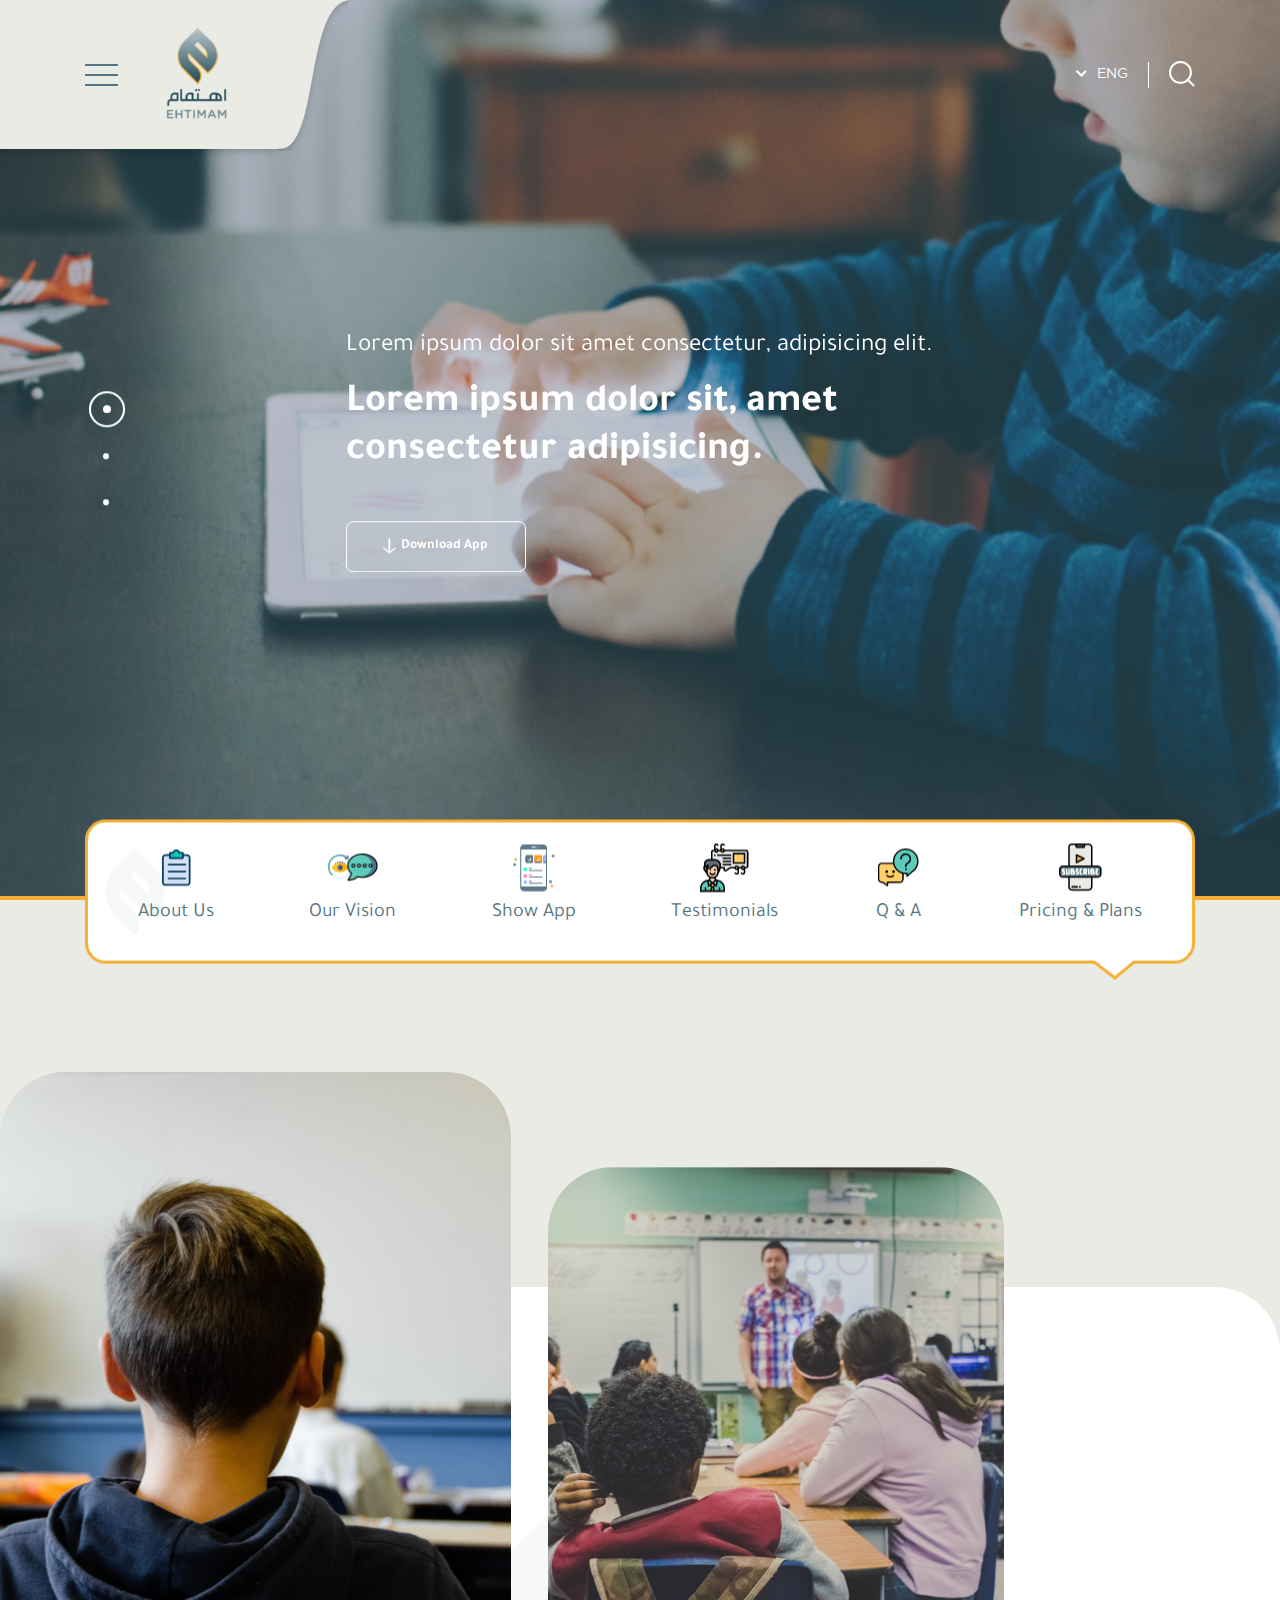
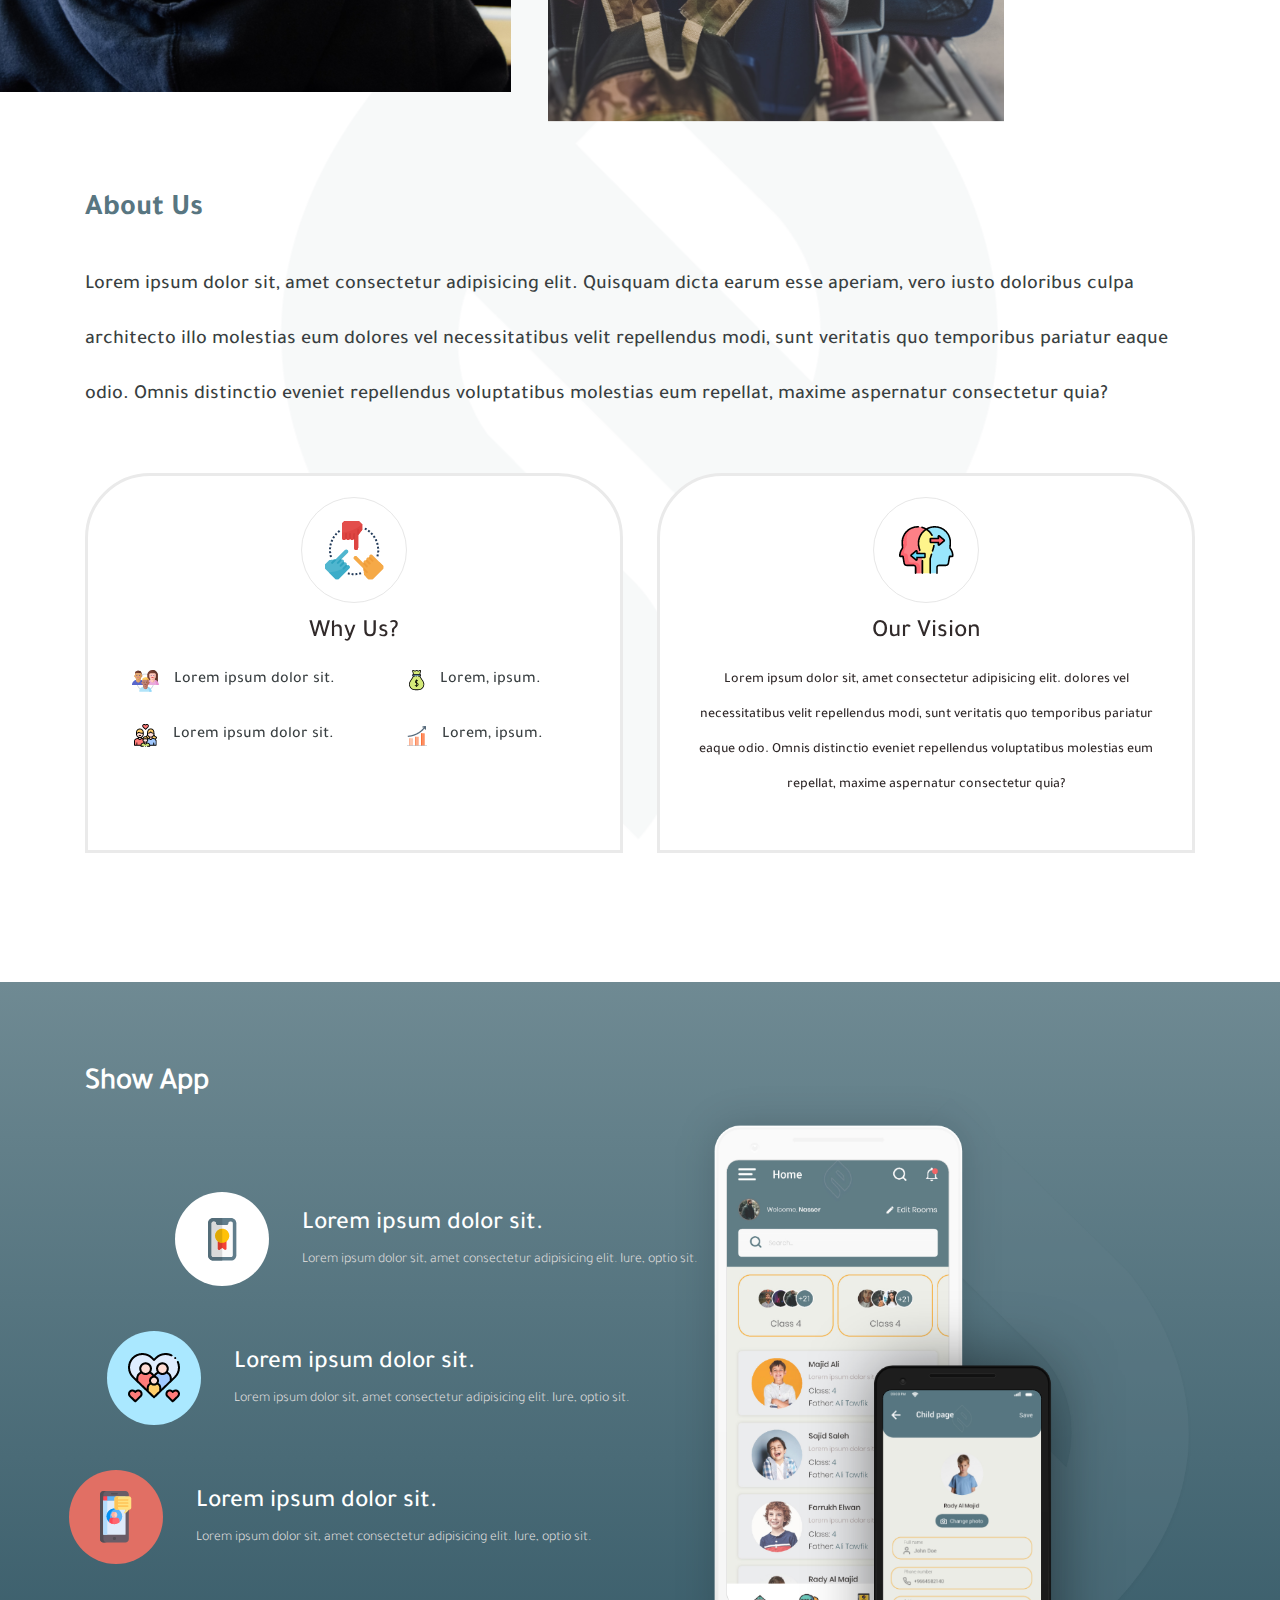
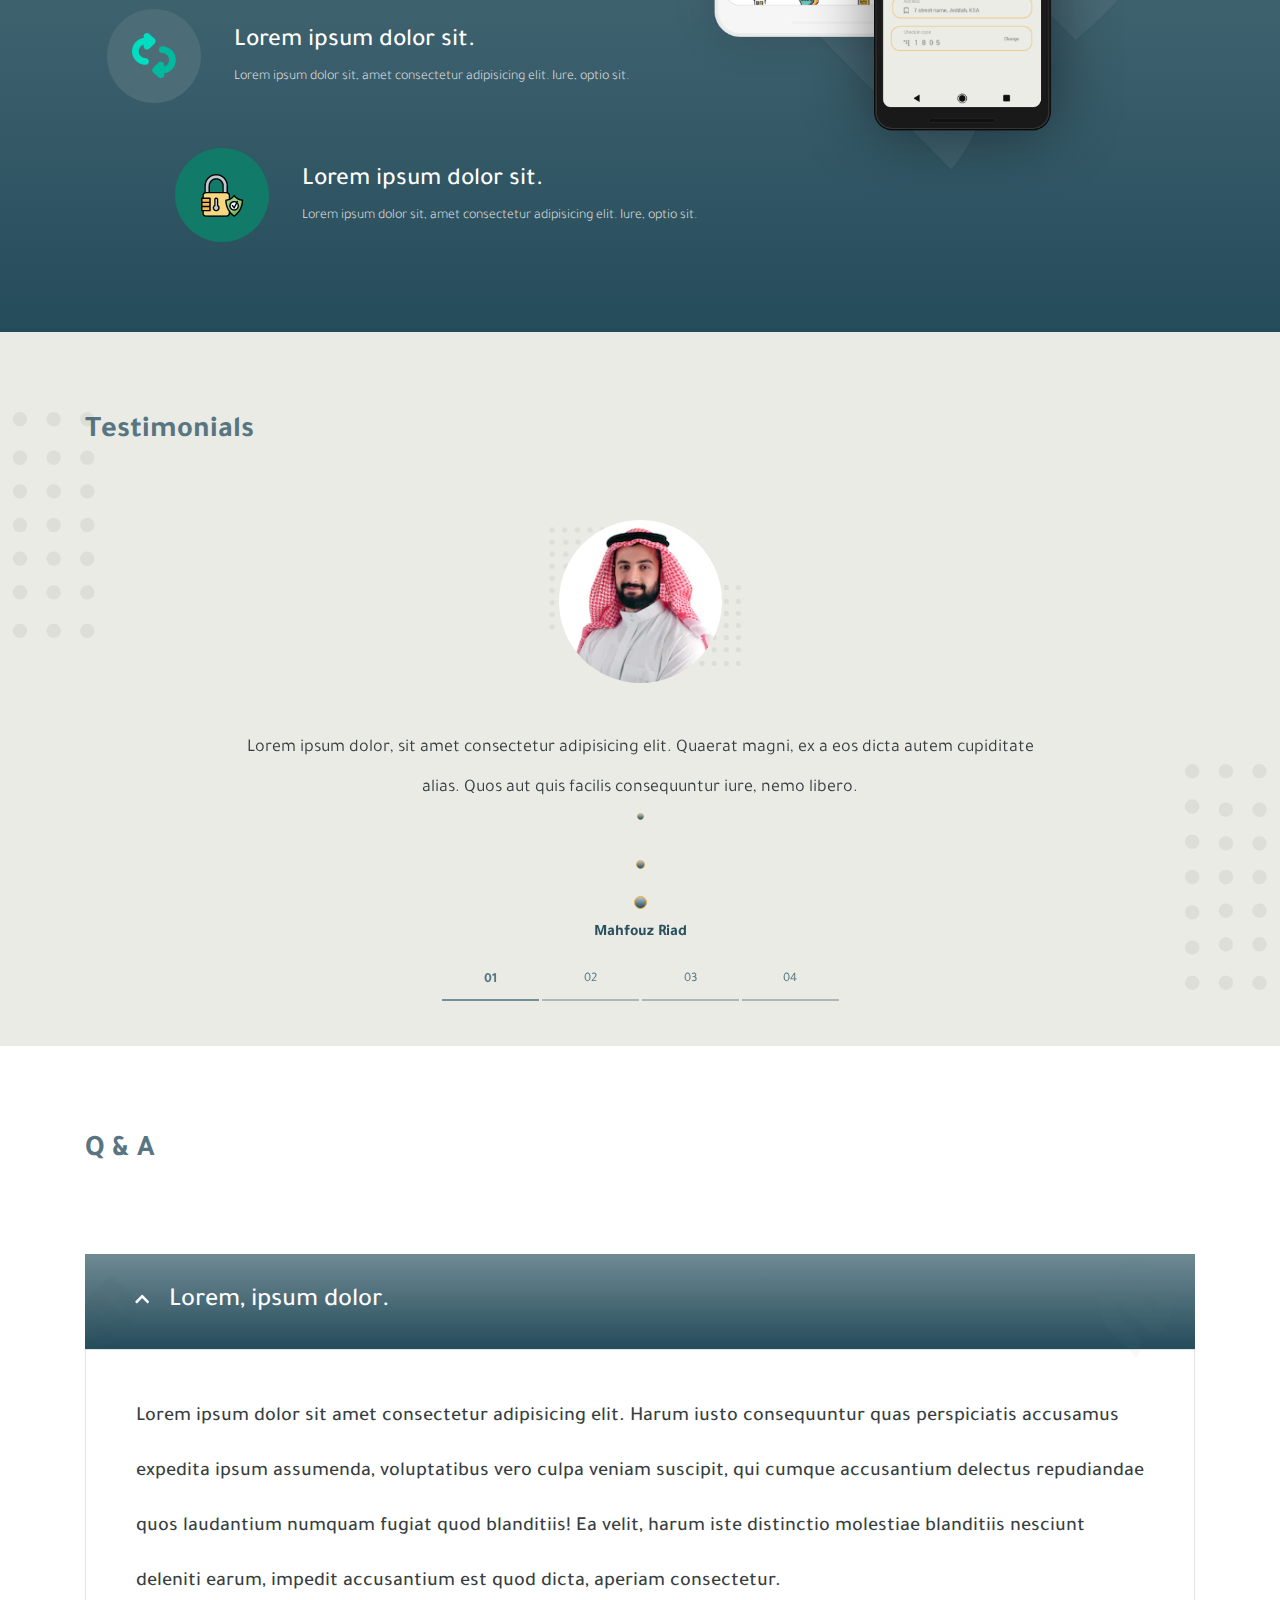
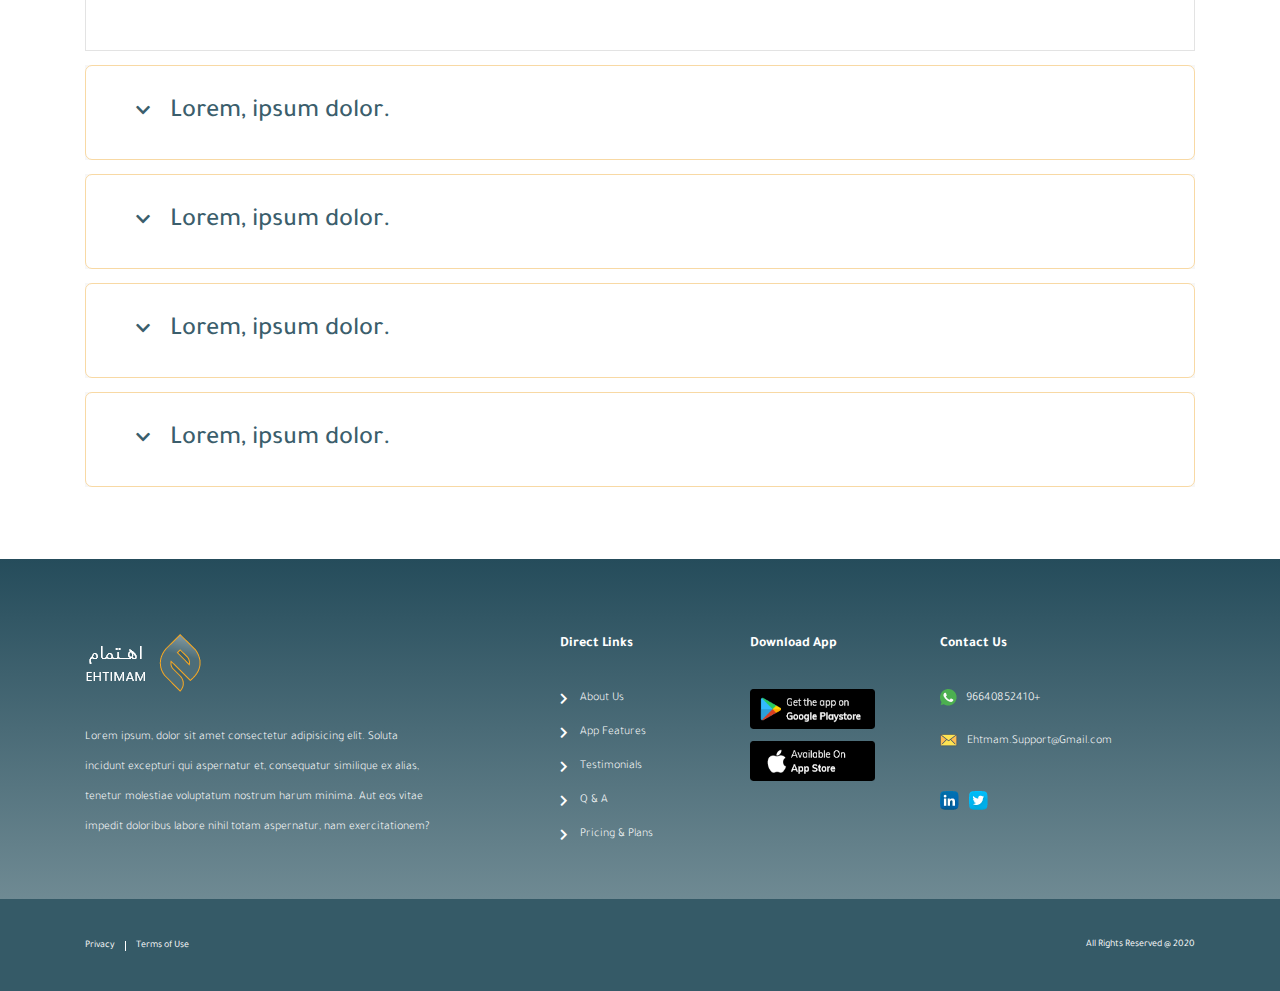
==== index-en.html @ 990c7a23 "Edits" ====
<!DOCTYPE html>
<html dir="ltr">
  <head>
    <meta charset="UTF-8">
    <meta name="viewport" content="width=device-width, initial-scale=1.0">
    <meta http-equiv="X-UA-Compatible" content="ie=edge">
    <title>إهتمام</title>
    <link rel="stylesheet" href="css/bootstrap.min.css">
    <link rel="stylesheet" href="css/all.min.css">
    <link rel="stylesheet" href="css/swiper.min.css">
    <link rel="stylesheet" href="css/fancybox.min.css">
    <link rel="stylesheet" href="css/main.css">
    <link rel="shortcut icon" type="img/png" href="images/logo.png">
  </head>
  <body>
    <div class="over"><img class="img-fluid" src="images/logo.png" alt=""></div>
    <!-- Search Content-->
    <div class="main-search"><i class="far fa-times-circle"></i>
      <div class="container">
        <form class="content" action="">
          <input type="text" placeholder="Search">
          <button>Search</button>
        </form>
      </div>
    </div>
    <!-- Navbar Content-->
    <div class="navbar-side">
      <ul class="list-unstyled"><i class="fas fa-times"></i>
        <li><a href="#!">About Us</a></li>
        <li><a href="#!">Our Vision</a></li>
        <li><a href="#!">Show App</a></li>
        <li><a href="#!">Testimonials</a></li>
        <li><a href="#!">Q & A</a></li>
        <li><a href="#!">Pricing & Plans</a></li>
      </ul>
    </div>
    <!-- Header-->
    <div class="header" style="background-image: linear-gradient(to right bottom, rgba(90,120,131,.31), rgba(90,120,131,.31)),url('images/header.png')">
      <!-- Top Nav-->
      <div class="topNav">
        <div class="container">
          <div class="content">
            <div class="right">
              <div class="bars"><span></span></div><a class="logo" href="#!"><img class="img-fluid" src="images/logo.png" alt=""></a>
            </div>
            <div class="left">
              <div class="lang"><i class="fas fa-chevron-down"></i><span>ENG</span>
                <ul class="dropDown list-unstyled">
                  <li><a href="#!">AR</a></li>
                  <li><a href="#!">ENG</a></li>
                </ul>
              </div>
              <div class="search"><img class="img-fluid" src="images/search.png" alt=""></div>
            </div>
          </div>
        </div>
      </div>
      <div class="container">
        <!-- Hero-->
        <!-- Slider main container-->
        <div class="swiper-container">
          <!-- Additional required wrapper-->
          <div class="swiper-wrapper">
            <!-- Slides-->
            <div class="swiper-slide" data-name="Video">
              <div class="content">
                <p>Lorem ipsum dolor sit amet consectetur, adipisicing elit.</p>
                <h2>Lorem ipsum dolor sit, amet consectetur adipisicing.</h2><a href="#!"><img src="images/arrow.png" alt="">Download App</a>
              </div>
            </div>
            <div class="swiper-slide" data-name="Video">
              <div class="content">
                <p>Lorem ipsum dolor sit amet consectetur, adipisicing elit.</p>
                <h2>Lorem ipsum dolor sit, amet consectetur adipisicing.</h2><a href="#!"><img src="images/arrow.png" alt="">Download App</a>
              </div>
            </div>
            <div class="swiper-slide" data-name="Video">
              <div class="content">
                <p>Lorem ipsum dolor sit amet consectetur, adipisicing elit.</p>
                <h2>Lorem ipsum dolor sit, amet consectetur adipisicing.</h2><a href="#!"><img src="images/arrow.png" alt="">Download App</a>
              </div>
            </div>
          </div>
          <!-- If we need pagination-->
          <div class="swiper-pagination"></div>
        </div>
      </div>
    </div>
    <!-- Nav-->
    <div class="navBar">
      <div class="container">
        <div class="content">
          <ul class="list-unstyled">
            <li><a href="#!">
                <div class="img"><img class="img-fluid" src="images/nav-1.png" alt=""></div><span>About Us</span></a></li>
            <li><a href="#!">
                <div class="img"><img class="img-fluid" src="images/nav-2.png" alt=""></div><span>Our Vision</span></a></li>
            <li><a href="#!">
                <div class="img"><img class="img-fluid" src="images/nav-3.png" alt=""></div><span>Show App</span></a></li>
            <li><a href="#!">
                <div class="img"><img class="img-fluid" src="images/nav-4.png" alt=""></div><span>Testimonials</span></a></li>
            <li><a href="#!">
                <div class="img"><img class="img-fluid" src="images/nav-5.png" alt=""></div><span>Q & A                            </span></a></li>
            <li><a href="#!">
                <div class="img"><img class="img-fluid" src="images/nav-6.png" alt=""></div><span>Pricing & Plans</span></a></li>
          </ul>
        </div>
      </div>
    </div>
    <!-- Nav-->
    <!-- About-->
    <div class="about">
      <div class="images"><img class="img-fluid" src="images/whyhead1.png" alt=""><img class="img-fluid" src="images/whyhead2.png" alt=""></div>
      <div class="content"><img class="img-fluid pos" src="images/shape.png" alt="">
        <div class="container">
          <div class="texts">
            <h2>About Us</h2>
            <p>Lorem ipsum dolor sit, amet consectetur adipisicing elit. Quisquam dicta earum esse aperiam, vero iusto doloribus culpa architecto illo molestias eum dolores vel necessitatibus velit repellendus modi, sunt veritatis quo temporibus pariatur eaque odio. Omnis distinctio eveniet repellendus voluptatibus molestias eum repellat, maxime aspernatur consectetur quia? </p>
          </div>
          <div class="slider-why">
            <div class="swiper-container">
              <div class="swiper-wrapper">
                <div class="swiper-slide">
                  <div class="parent">
                    <div class="img"><img src="images/why-car1.png" alt=""></div>
                    <h3>Why Us?</h3>
                    <div class="feats">
                      <ul class="list-unstyled">
                        <li><img class="img-fluid" src="images/why1.png" alt="">
                          <p>Lorem ipsum dolor sit.</p>
                        </li>
                        <li><img class="img-fluid" src="images/why2.png" alt="">
                          <p>Lorem, ipsum.</p>
                        </li>
                        <li><img class="img-fluid" src="images/why3.png" alt="">
                          <p>Lorem ipsum dolor sit.</p>
                        </li>
                        <li><img class="img-fluid" src="images/why4.png" alt="">
                          <p>Lorem, ipsum.</p>
                        </li>
                      </ul>
                    </div>
                  </div>
                </div>
                <div class="swiper-slide">
                  <div class="parent">
                    <div class="img"><img src="images/why-car2.png" alt=""></div>
                    <h3>Our Vision</h3>
                    <p>Lorem ipsum dolor sit, amet consectetur adipisicing elit. dolores vel necessitatibus velit repellendus modi, sunt veritatis quo temporibus pariatur eaque odio. Omnis distinctio eveniet repellendus voluptatibus molestias eum repellat, maxime aspernatur consectetur quia?</p>
                  </div>
                </div>
                <div class="swiper-slide">
                  <div class="parent">
                    <div class="img"><img src="images/why-car1.png" alt=""></div>
                    <h3>Why Us?</h3>
                    <div class="feats">
                      <ul class="list-unstyled">
                        <li><img class="img-fluid" src="images/why1.png" alt="">
                          <p>Lorem ipsum dolor sit.</p>
                        </li>
                        <li><img class="img-fluid" src="images/why2.png" alt="">
                          <p>Lorem, ipsum.</p>
                        </li>
                        <li><img class="img-fluid" src="images/why3.png" alt="">
                          <p>Lorem ipsum dolor sit.</p>
                        </li>
                        <li><img class="img-fluid" src="images/why4.png" alt="">
                          <p>Lorem, ipsum.</p>
                        </li>
                      </ul>
                    </div>
                  </div>
                </div>
                <div class="swiper-slide">
                  <div class="parent">
                    <div class="img"><img src="images/why-car2.png" alt=""></div>
                    <h3>Our Vision</h3>
                    <p>Lorem ipsum dolor sit, amet consectetur adipisicing elit. dolores vel necessitatibus velit repellendus modi, sunt veritatis quo temporibus pariatur eaque odio. Omnis distinctio eveniet repellendus voluptatibus molestias eum repellat, maxime aspernatur consectetur quia?</p>
                  </div>
                </div>
              </div>
            </div>
          </div>
        </div>
      </div>
    </div>
    <!-- About-->
    <!-- App-->
    <div class="app">
      <div class="container">
        <div class="row">
          <div class="col-lg-6">
            <div class="show">
              <h2>Show App</h2>
              <div class="details">
                <div class="detail">
                  <div class="img"><img class="img-fluid" src="images/app1.png" alt=""></div>
                  <div class="box">
                    <p>Lorem ipsum dolor sit.</p><span>Lorem ipsum dolor sit, amet consectetur adipisicing elit. Iure, optio sit.</span>
                  </div>
                </div>
                <div class="detail">
                  <div class="img"><img class="img-fluid" src="images/app2.png" alt=""></div>
                  <div class="box">
                    <p>Lorem ipsum dolor sit.</p><span>Lorem ipsum dolor sit, amet consectetur adipisicing elit. Iure, optio sit.</span>
                  </div>
                </div>
                <div class="detail">
                  <div class="img"><img class="img-fluid" src="images/app3.png" alt=""></div>
                  <div class="box">
                    <p>Lorem ipsum dolor sit.</p><span>Lorem ipsum dolor sit, amet consectetur adipisicing elit. Iure, optio sit.</span>
                  </div>
                </div>
                <div class="detail">
                  <div class="img"><img class="img-fluid" src="images/app4.png" alt=""></div>
                  <div class="box">
                    <p>Lorem ipsum dolor sit.</p><span>Lorem ipsum dolor sit, amet consectetur adipisicing elit. Iure, optio sit.</span>
                  </div>
                </div>
                <div class="detail">
                  <div class="img"><img class="img-fluid" src="images/app5.png" alt=""></div>
                  <div class="box">
                    <p>Lorem ipsum dolor sit.</p><span>Lorem ipsum dolor sit, amet consectetur adipisicing elit. Iure, optio sit.</span>
                  </div>
                </div>
              </div>
            </div>
          </div>
          <div class="col-lg-6">
            <h2>Show App</h2><img class="img-fluid" src="images/app-left.png" alt="">
          </div>
        </div>
      </div>
    </div>
    <!-- App-->
    <!-- Tetimonials-->
    <div class="testim">
      <div class="container">
        <h2>Testimonials</h2>
        <div class="test-slider">
          <div class="swiper-container">
            <div class="swiper-wrapper">
              <div class="swiper-slide">
                <div class="pic"><img class="img-fluid" src="images/test-person.png" alt=""></div>
                <div class="cont">
                  <p>Lorem ipsum dolor, sit amet consectetur adipisicing elit. Quaerat magni, ex a eos dicta autem cupiditate alias. Quos aut quis facilis consequuntur iure, nemo libero.</p>
                  <div class="dots"><img src="images/slider-dots.png" alt=""><img src="images/slider-dots.png" alt=""><img src="images/slider-dots.png" alt=""></div><span>Mahfouz Riad</span>
                </div>
              </div>
              <div class="swiper-slide">
                <div class="pic"><img class="img-fluid" src="images/test-person.png" alt=""></div>
                <div class="cont">
                  <p>Lorem ipsum dolor, sit amet consectetur adipisicing elit. Quaerat magni, ex a eos dicta autem cupiditate alias. Quos aut quis facilis consequuntur iure, nemo libero.</p>
                  <div class="dots"><img src="images/slider-dots.png" alt=""><img src="images/slider-dots.png" alt=""><img src="images/slider-dots.png" alt=""></div><span>Mahfouz Riad</span>
                </div>
              </div>
              <div class="swiper-slide">
                <div class="pic"><img class="img-fluid" src="images/test-person.png" alt=""></div>
                <div class="cont">
                  <p>Lorem ipsum dolor, sit amet consectetur adipisicing elit. Quaerat magni, ex a eos dicta autem cupiditate alias. Quos aut quis facilis consequuntur iure, nemo libero.</p>
                  <div class="dots"><img src="images/slider-dots.png" alt=""><img src="images/slider-dots.png" alt=""><img src="images/slider-dots.png" alt=""></div><span>Mahfouz Riad</span>
                </div>
              </div>
              <div class="swiper-slide">
                <div class="pic"><img class="img-fluid" src="images/test-person.png" alt=""></div>
                <div class="cont">
                  <p>Lorem ipsum dolor, sit amet consectetur adipisicing elit. Quaerat magni, ex a eos dicta autem cupiditate alias. Quos aut quis facilis consequuntur iure, nemo libero.</p>
                  <div class="dots"><img src="images/slider-dots.png" alt=""><img src="images/slider-dots.png" alt=""><img src="images/slider-dots.png" alt=""></div><span>Mahfouz Riad</span>
                </div>
              </div>
            </div>
            <!-- If we need pagination-->
            <div class="swiper-pagination">       </div>
          </div>
        </div>
      </div>
    </div>
    <!-- Testimonials-->
    <!-- Faq-->
    <div class="faq">
      <div class="container">
        <h2>Q & A</h2>
        <div class="accordion" id="accordionExample">
          <div class="card">
            <div class="card-header" id="headingOne">
              <h2 class="mb-0">
                <button class="btn btn-link btn-block" type="button" data-toggle="collapse" data-target="#collapseOne" aria-expanded="true" aria-controls="collapseOne"><i class="fas fa-chevron-down"></i>Lorem, ipsum dolor.</button>
              </h2>
            </div>
            <div class="collapse show" id="collapseOne" aria-labelledby="headingOne" data-parent="#accordionExample">
              <div class="card-body">Lorem ipsum dolor sit amet consectetur adipisicing elit. Harum iusto consequuntur quas perspiciatis accusamus expedita ipsum assumenda, voluptatibus vero culpa veniam suscipit, qui cumque accusantium delectus repudiandae quos laudantium numquam fugiat quod blanditiis! Ea velit, harum iste distinctio molestiae blanditiis nesciunt deleniti earum, impedit accusantium est quod dicta, aperiam consectetur.</div>
            </div>
          </div>
          <div class="card">
            <div class="card-header" id="headingTwo">
              <h2 class="mb-0">
                <button class="btn btn-link btn-block collapsed" type="button" data-toggle="collapse" data-target="#collapseTwo" aria-expanded="true" aria-controls="collapseTwo"><i class="fas fa-chevron-down"></i>Lorem, ipsum dolor.</button>
              </h2>
            </div>
            <div class="collapse" id="collapseTwo" aria-labelledby="headingTwo" data-parent="#accordionExample">
              <div class="card-body">Lorem ipsum dolor sit amet consectetur adipisicing elit. Harum iusto consequuntur quas perspiciatis accusamus expedita ipsum assumenda, voluptatibus vero culpa veniam suscipit, qui cumque accusantium delectus repudiandae quos laudantium numquam fugiat quod blanditiis! Ea velit, harum iste distinctio molestiae blanditiis nesciunt deleniti earum, impedit accusantium est quod dicta, aperiam consectetur.</div>
            </div>
          </div>
          <div class="card">
            <div class="card-header" id="headingThree">
              <h2 class="mb-0">
                <button class="btn btn-link btn-block collapsed" type="button" data-toggle="collapse" data-target="#collapseThree" aria-expanded="true" aria-controls="collapseThree"><i class="fas fa-chevron-down"></i>Lorem, ipsum dolor.</button>
              </h2>
            </div>
            <div class="collapse" id="collapseThree" aria-labelledby="headingThree" data-parent="#accordionExample">
              <div class="card-body">Lorem ipsum dolor sit amet consectetur adipisicing elit. Harum iusto consequuntur quas perspiciatis accusamus expedita ipsum assumenda, voluptatibus vero culpa veniam suscipit, qui cumque accusantium delectus repudiandae quos laudantium numquam fugiat quod blanditiis! Ea velit, harum iste distinctio molestiae blanditiis nesciunt deleniti earum, impedit accusantium est quod dicta, aperiam consectetur.</div>
            </div>
          </div>
          <div class="card">
            <div class="card-header" id="headingFour">
              <h2 class="mb-0">
                <button class="btn btn-link btn-block collapsed" type="button" data-toggle="collapse" data-target="#collapseFour" aria-expanded="true" aria-controls="collapseFour"><i class="fas fa-chevron-down"></i>Lorem, ipsum dolor.</button>
              </h2>
            </div>
            <div class="collapse" id="collapseFour" aria-labelledby="headingFour" data-parent="#accordionExample">
              <div class="card-body">Lorem ipsum dolor sit amet consectetur adipisicing elit. Harum iusto consequuntur quas perspiciatis accusamus expedita ipsum assumenda, voluptatibus vero culpa veniam suscipit, qui cumque accusantium delectus repudiandae quos laudantium numquam fugiat quod blanditiis! Ea velit, harum iste distinctio molestiae blanditiis nesciunt deleniti earum, impedit accusantium est quod dicta, aperiam consectetur.</div>
            </div>
          </div>
          <div class="card">
            <div class="card-header" id="headingFive">
              <h2 class="mb-0">
                <button class="btn btn-link btn-block collapsed" type="button" data-toggle="collapse" data-target="#collapseFive" aria-expanded="true" aria-controls="collapseFive"><i class="fas fa-chevron-down"></i>Lorem, ipsum dolor.</button>
              </h2>
            </div>
            <div class="collapse" id="collapseFive" aria-labelledby="headingFive" data-parent="#accordionExample">
              <div class="card-body">Lorem ipsum dolor sit amet consectetur adipisicing elit. Harum iusto consequuntur quas perspiciatis accusamus expedita ipsum assumenda, voluptatibus vero culpa veniam suscipit, qui cumque accusantium delectus repudiandae quos laudantium numquam fugiat quod blanditiis! Ea velit, harum iste distinctio molestiae blanditiis nesciunt deleniti earum, impedit accusantium est quod dicta, aperiam consectetur.</div>
            </div>
          </div>
        </div>
      </div>
    </div>
    <!-- Faq-->
    <!-- Footer-->
    <footer>
      <div class="container">
        <div class="row">
          <div class="col-lg-5">
            <div class="details">
              <div class="logo"><img class="img-fluid" src="images/logo-footer.png" alt=""></div>
              <div class="content">Lorem ipsum, dolor sit amet consectetur adipisicing elit. Soluta incidunt excepturi qui aspernatur et, consequatur similique ex alias, tenetur molestiae voluptatum nostrum harum minima. Aut eos vitae impedit doloribus labore nihil totam aspernatur, nam exercitationem?</div>
            </div>
          </div>
          <div class="col-lg-2 col-sm-4">
            <div class="links">
              <div class="head">Direct Links</div>
              <ul class="list-unstyled">
                <li><i class="fas fa-chevron-right"></i><a href="#!">About Us</a></li>
                <li><i class="fas fa-chevron-right"></i><a href="#!">App Features</a></li>
                <li><i class="fas fa-chevron-right"></i><a href="#!">Testimonials</a></li>
                <li><i class="fas fa-chevron-right"></i><a href="#!">Q & A</a></li>
                <li><i class="fas fa-chevron-right"></i><a href="#!">Pricing & Plans</a></li>
              </ul>
            </div>
          </div>
          <div class="col-lg-2 col-sm-4">
            <div class="download">
              <div class="head">Download App</div><a href="#!"><img class="img-fluid" src="images/android.png" alt=""></a><a href="#!"><img class="img-fluid" src="images/apple.png" alt=""></a>
            </div>
          </div>
          <div class="col-lg-3 col-sm-4">
            <div class="contact">
              <div class="head">Contact Us</div>
              <div class="support"><a href="https://api.whatsapp.com/send?phone=96640852410"><img src="images/whats.png" alt="">96640852410+</a><a href="mailto:ehtmam.support@gmail.com"><img src="images/mail.png" alt="">Ehtmam.Support@Gmail.com</a></div>
              <div class="social"><a href="#!"><img src="images/linkedin.png" alt=""></a><a href="#!"><img src="images/vimeo.png" alt=""></a></div>
            </div>
          </div>
        </div>
      </div>
    </footer>
    <!-- Footer-->
    <!-- End-->
    <div class="end">
      <div class="container">
        <div class="content">
          <div class="right"><a href="#!">Privacy</a><a href="#!">Terms of Use</a></div>
          <div class="left">All Rights Reserved @ 2020</div>
        </div>
      </div>
    </div>
    <!-- End-->
    <script src="js/jquery.min.js"></script>
    <script src="js/bootstrap.bundle.min.js"></script>
    <script src="js/swiper.min.js"></script>
    <script src="js/fancybox.min.js"></script>
    <script src="js/main.js"></script>
    <script src="http://localhost:35729/livereload.js"></script>
  </body>
</html>
---- css/main.css ----
@-webkit-keyframes shine {
  from {
    left: -50px; }
  to {
    left: calc(100% + 50px); } }

@keyframes shine {
  from {
    left: -50px; }
  to {
    left: calc(100% + 50px); } }

@-webkit-keyframes over {
  0% {
    opacity: 1; }
  25% {
    opacity: .5; }
  50% {
    opacity: 1; }
  75% {
    opacity: .5; }
  100% {
    opacity: 1; } }

@keyframes over {
  0% {
    opacity: 1; }
  25% {
    opacity: .5; }
  50% {
    opacity: 1; }
  75% {
    opacity: .5; }
  100% {
    opacity: 1; } }

@font-face {
  font-family: "reg";
  src: url("../font/Tajawal-Regular.ttf") format("ttf"), url("../font/Tajawal-Regular.woff") format("woff"), url("../font/Tajawal-Regular.woff2") format("woff2"), url("../font/Tajawal-Regular.eot") format("eot"); }

@font-face {
  font-family: "med";
  src: url("../font/Tajawal-Medium.ttf") format("ttf"), url("../font/Tajawal-Medium.woff") format("woff"), url("../font/Tajawal-Medium.woff2") format("woff2"), url("../font/Tajawal-Medium.eot") format("eot"); }

@font-face {
  font-family: "Bold";
  src: url("../font/Tajawal-Bold.ttf") format("ttf"), url("../font/Tajawal-Bold.woff") format("woff"), url("../font/Tajawal-Bold.woff2") format("woff2"), url("../font/Tajawal-Bold.eot") format("eot"); }

@font-face {
  font-family: "Light";
  src: url("../font/Tajawal-Light.ttf") format("ttf"), url("../font/Tajawal-Light.woff") format("woff"), url("../font/Tajawal-Light.woff2") format("woff2"), url("../font/Tajawal-Light.eot") format("eot"); }

@font-face {
  font-family: "gotham";
  src: url("../font/HomepageBaukasten-Book.ttf") format("ttf"), url("../font/HomepageBaukasten-Book.woff") format("woff"), url("../font/HomepageBaukasten-Book.woff2") format("woff2"), url("../font/HomepageBaukasten-Book.eot") format("eot"); }

[dir="rtl"] body {
  direction: rtl;
  text-align: right; }

body {
  font-family: "reg";
  background-color: #EAEBE5; }

.over {
  position: fixed;
  top: 0;
  left: 0;
  width: 100%;
  height: 100%;
  background-color: #EAEBE5;
  display: -webkit-box;
  display: -ms-flexbox;
  display: flex;
  -webkit-box-align: center;
      -ms-flex-align: center;
          align-items: center;
  -webkit-box-pack: center;
      -ms-flex-pack: center;
          justify-content: center;
  z-index: 9999999; }
  .over img {
    -webkit-animation: over 3s infinite linear;
            animation: over 3s infinite linear; }

.main-search {
  position: fixed;
  top: 0;
  left: 0;
  width: 100%;
  height: 100%;
  background-color: rgba(0, 0, 0, 0.98);
  display: -webkit-box;
  display: -ms-flexbox;
  display: flex;
  -webkit-box-align: center;
      -ms-flex-align: center;
          align-items: center;
  -webkit-box-pack: center;
      -ms-flex-pack: center;
          justify-content: center;
  z-index: 9999;
  -webkit-transition: .5s;
  transition: .5s;
  opacity: 0;
  visibility: hidden; }
  .main-search.open {
    visibility: visible;
    opacity: 1; }
  .main-search > i {
    position: absolute;
    top: 20%;
    left: 50%;
    -webkit-transform: translateX(-50%);
            transform: translateX(-50%);
    font-size: 25px;
    color: #587681;
    cursor: pointer;
    -webkit-transition: .5s;
    transition: .5s; }
    .main-search > i:hover {
      color: #FFF; }
  .main-search .content {
    margin: auto;
    width: 70%;
    position: relative; }
    @media (max-width: 991px) {
      .main-search .content {
        width: 95%; } }
    .main-search .content input {
      width: 100%;
      border: 0;
      background-color: transparent;
      height: 50px;
      color: #587681;
      display: block;
      border-radius: 100px;
      padding: 0 25px;
      border: 2px solid #587681;
      -webkit-transition: .5s;
      transition: .5s; }
      .main-search .content input::-webkit-input-placeholder {
        color: rgba(255, 255, 255, 0.5); }
      .main-search .content input::-moz-placeholder {
        color: rgba(255, 255, 255, 0.5); }
      .main-search .content input:-ms-input-placeholder {
        color: rgba(255, 255, 255, 0.5); }
      .main-search .content input::-ms-input-placeholder {
        color: rgba(255, 255, 255, 0.5); }
      .main-search .content input::placeholder {
        color: rgba(255, 255, 255, 0.5); }
      .main-search .content input:focus {
        outline: none;
        border: 2px solid #fff; }
    .main-search .content button {
      width: 100px;
      height: 40px;
      position: absolute;
      top: 50%;
      -webkit-transform: translateY(-50%);
              transform: translateY(-50%);
      left: 5px;
      border-radius: 100px;
      cursor: pointer;
      border: 0;
      background-color: #587681;
      color: #FFF;
      font-family: "med";
      font-size: 15px;
      -webkit-transition: .5s;
      transition: .5s; }
      [dir="ltr"] .main-search .content button {
        left: unset;
        right: 5px; }
      .main-search .content button:hover {
        background-color: #FFF;
        color: #587681; }

.navbar-side {
  position: fixed;
  top: 0;
  right: 0;
  width: 100%;
  height: 100%;
  background-color: rgba(0, 0, 0, 0.3);
  z-index: 999999;
  opacity: 0;
  visibility: hidden;
  -webkit-transition: .5s;
  transition: .5s; }
  .navbar-side ul {
    width: 260px;
    height: 100vh;
    background-color: #FFF;
    margin: 0;
    padding: 30px 20px;
    -webkit-transform: translateX(100%);
            transform: translateX(100%);
    -webkit-transition: .5s;
    transition: .5s; }
    [dir="ltr"] .navbar-side ul {
      -webkit-transform: translateX(-100%);
              transform: translateX(-100%); }
    .navbar-side ul i {
      float: left;
      font-size: 20px;
      color: #587681;
      cursor: pointer; }
      [dir="ltr"] .navbar-side ul i {
        float: right; }
    .navbar-side ul li {
      padding: 5px 0; }
      .navbar-side ul li:not(:last-child) {
        border-bottom: 1px solid #58768170; }
      .navbar-side ul li:first-of-type {
        margin-top: 70px; }
      .navbar-side ul li a {
        font-size: 18px;
        color: #587681;
        text-decoration: none;
        -webkit-transition: .5s;
        transition: .5s; }
        .navbar-side ul li a:hover {
          color: #F4AE32; }
  .navbar-side.open {
    opacity: 1;
    visibility: visible; }
    .navbar-side.open ul {
      -webkit-transform: translateX(0);
              transform: translateX(0); }

.header {
  height: 100vh;
  background-repeat: no-repeat;
  background-size: cover;
  -o-object-fit: cover;
     object-fit: cover;
  border-bottom: 4px solid #F4AE32; }
  .header > .container {
    position: absolute;
    top: 50%;
    left: 50%;
    -webkit-transform: translate(-50%, -50%);
            transform: translate(-50%, -50%); }
    @media (max-width: 991px) {
      .header > .container {
        -webkit-transform: translate(-50%, -20%);
                transform: translate(-50%, -20%); } }
  .header .topNav {
    position: absolute;
    top: 0;
    left: 0;
    width: 100%;
    z-index: 999; }
    .header .topNav .content {
      display: -webkit-box;
      display: -ms-flexbox;
      display: flex;
      -webkit-box-align: center;
          -ms-flex-align: center;
              align-items: center;
      -webkit-box-pack: justify;
          -ms-flex-pack: justify;
              justify-content: space-between; }
  .header .right {
    background-color: #EAEBE5;
    position: relative;
    display: -webkit-box;
    display: -ms-flexbox;
    display: flex;
    -webkit-box-align: center;
        -ms-flex-align: center;
            align-items: center;
    -webkit-box-pack: center;
        -ms-flex-pack: center;
            justify-content: center; }
    .header .right:before {
      content: "";
      position: absolute;
      top: 0;
      left: 0;
      width: 700px;
      height: 100%;
      background-color: #EAEBE5;
      -webkit-box-shadow: 0 3px 6px rgba(0, 0, 0, 0.16);
      box-shadow: 0px 3px 6px rgba(0, 0, 0, 0.16);
      z-index: -1; }
      [dir="ltr"] .header .right:before {
        right: 0;
        left: unset; }
    .header .right:after {
      content: url("../images/sh.png");
      position: absolute;
      top: 0;
      left: -70px; }
      [dir="ltr"] .header .right:after {
        right: -70px;
        left: unset;
        -webkit-transform: scaleX(-1);
                transform: scaleX(-1); }
      @media (max-width: 375px) {
        .header .right:after {
          content: "";
          position: absolute;
          top: 0px;
          left: -47px;
          height: 103.49px;
          width: 50px;
          background-image: url(../images/sh.png);
          background-size: contain; }
          [dir="ltr"] .header .right:after {
            right: -47px;
            left: unset; } }
    @media (max-width: 375px) {
      .header .right .logo img {
        width: 110px; } }
    .header .right .bars {
      width: 33px;
      height: 22px;
      cursor: pointer; }
      .header .right .bars span {
        display: -webkit-box;
        display: -ms-flexbox;
        display: flex;
        width: 100%;
        height: 2px;
        background-color: #587681;
        position: relative; }
        .header .right .bars span:after {
          content: "";
          position: absolute;
          top: 20px;
          left: 0;
          display: block;
          width: 100%;
          height: 2px;
          background-color: #587681; }
        .header .right .bars span:before {
          content: "";
          position: absolute;
          top: 10px;
          left: 0;
          display: block;
          width: 100%;
          height: 2px;
          background-color: #587681; }
  .header .left {
    display: -webkit-box;
    display: -ms-flexbox;
    display: flex;
    -webkit-box-align: center;
        -ms-flex-align: center;
            align-items: center; }
    .header .left .lang {
      position: relative;
      padding-left: 20px;
      border-left: 1px solid #FFF; }
      [dir="ltr"] .header .left .lang {
        padding-right: 20px;
        padding-left: 0;
        border-right: 1px solid #FFF;
        border-left: 0; }
      .header .left .lang i {
        font-size: 12px;
        color: #FFF;
        margin-left: 10px; }
        [dir="ltr"] .header .left .lang i {
          margin-right: 10px;
          margin-left: 0; }
      .header .left .lang span {
        font-size: 14px;
        color: #FFF;
        font-family: "gotham"; }
      .header .left .lang .dropDown {
        position: absolute;
        top: 100%;
        left: 50%;
        -webkit-transform: translate(-50%, 20px);
                transform: translate(-50%, 20px);
        padding: 10px;
        background-color: #FFF;
        width: 80px;
        margin-bottom: 0;
        border-radius: 5px;
        -webkit-box-shadow: 0 0 10px rgba(0, 0, 0, 0.07);
                box-shadow: 0 0 10px rgba(0, 0, 0, 0.07);
        opacity: 0;
        visibility: hidden;
        -webkit-transition: .5s;
        transition: .5s; }
        .header .left .lang .dropDown:after {
          content: "";
          width: 0;
          height: 0;
          border: 5px solid transparent;
          border-bottom: 6px solid #FFF;
          position: absolute;
          top: -11px;
          left: 50%;
          -webkit-transform: translateX(-50%);
                  transform: translateX(-50%); }
        .header .left .lang .dropDown li {
          text-align: center; }
          .header .left .lang .dropDown li:not(:last-child) {
            border-bottom: 1px solid rgba(0, 0, 0, 0.07); }
          .header .left .lang .dropDown li a {
            font-size: 14px;
            font-family: "gotham";
            color: #587681;
            -webkit-transition: .5s;
            transition: .5s; }
            .header .left .lang .dropDown li a:hover {
              text-decoration: none;
              color: #F4AE32; }
      .header .left .lang:hover .dropDown {
        -webkit-transform: translate(-50%, 10px);
                transform: translate(-50%, 10px);
        opacity: 1;
        visibility: visible; }
    .header .left .search {
      padding-right: 20px;
      cursor: pointer; }
      [dir="ltr"] .header .left .search {
        padding-left: 20px;
        padding-right: 0; }
  .header .swiper-container .content {
    direction: rtl;
    text-align: right;
    width: 53%;
    margin: auto; }
    @media (max-width: 991px) {
      .header .swiper-container .content {
        width: 100%; } }
    [dir="ltr"] .header .swiper-container .content {
      direction: ltr;
      text-align: left; }
    .header .swiper-container .content p {
      font-size: 25px;
      font-family: "reg";
      color: #FFF;
      margin-bottom: 14px; }
      @media (max-width: 767px) {
        .header .swiper-container .content p {
          font-size: 20px; } }
    .header .swiper-container .content h2 {
      font-size: 40px;
      font-family: "bold";
      color: #FFF;
      margin-bottom: 45px; }
      @media (max-width: 767px) {
        .header .swiper-container .content h2 {
          font-size: 40px; } }
      @media (max-width: 767px) {
        .header .swiper-container .content h2 {
          font-size: 30px; } }
    .header .swiper-container .content a {
      display: -webkit-box;
      display: -ms-flexbox;
      display: flex;
      -webkit-box-align: center;
          -ms-flex-align: center;
              align-items: center;
      -webkit-box-pack: center;
          -ms-flex-pack: center;
              justify-content: center;
      width: 180px;
      height: 51px;
      border: 1px solid #FFF;
      font-size: 14px;
      font-family: "bold";
      color: #FFF;
      border-radius: 7px;
      -webkit-transition: .5s;
      transition: .5s; }
      .header .swiper-container .content a img {
        margin-left: 5px; }
        [dir="ltr"] .header .swiper-container .content a img {
          margin-right: 5px;
          margin-left: 0; }
      .header .swiper-container .content a:hover {
        background-color: #587681;
        text-decoration: none;
        border: 1px solid #587681; }
  .header .swiper-container .swiper-pagination {
    position: absolute;
    top: 50%;
    right: -50%;
    left: unset;
    -webkit-transform: rotate(90deg) translateY(100%);
            transform: rotate(90deg) translateY(100%);
    height: 10px; }
    @media (max-width: 991px) {
      .header .swiper-container .swiper-pagination {
        position: unset;
        top: unset;
        right: unset;
        left: unset;
        -webkit-transform: unset;
                transform: unset;
        height: 33px;
        margin-top: 60px; } }
    @media (max-width: 767px) {
      .header .swiper-container .swiper-pagination {
        margin-top: 30px; } }
    .header .swiper-container .swiper-pagination > * {
      -webkit-transform: rotate(-90deg);
              transform: rotate(-90deg); }
    [dir="ltr"] .header .swiper-container .swiper-pagination {
      right: unset;
      left: -50%;
      -webkit-transform: rotate(90deg) translateY(-270%);
              transform: rotate(90deg) translateY(-270%); }
      @media (max-width: 767px) {
        [dir="ltr"] .header .swiper-container .swiper-pagination {
          -webkit-transform: none;
                  transform: none; } }
    .header .swiper-container .swiper-pagination span {
      margin: 0 20px;
      width: 6px;
      height: 6px;
      background-color: #FFF;
      opacity: 1 !important;
      position: relative;
      -webkit-transition: .5s;
      transition: .5s; }
      .header .swiper-container .swiper-pagination span:after {
        content: "";
        width: 36px;
        height: 36px;
        border-radius: 50%;
        border: 2px solid #FFF;
        position: absolute;
        top: 50%;
        left: 50%;
        -webkit-transform: scale(0.9) translate(-50%, -50%);
                transform: scale(0.9) translate(-50%, -50%);
        opacity: 0;
        visibility: hidden;
        -webkit-transition: .5s;
        transition: .5s; }
        @media (max-width: 991px) {
          .header .swiper-container .swiper-pagination span:after {
            width: 26px;
            height: 26px; } }
      .header .swiper-container .swiper-pagination span.swiper-pagination-bullet-active {
        width: 8px;
        height: 8px; }
        .header .swiper-container .swiper-pagination span.swiper-pagination-bullet-active:after {
          opacity: 1;
          visibility: visible;
          -webkit-transform: scale(1) translate(-50%, -50%);
                  transform: scale(1) translate(-50%, -50%); }
        .header .swiper-container .swiper-pagination span.swiper-pagination-bullet-active p {
          -webkit-transform: translateY(-50%) translateX(0px);
                  transform: translateY(-50%) translateX(0px);
          opacity: 1;
          visibility: visible; }
      .header .swiper-container .swiper-pagination span:focus {
        outline: none;
        -webkit-box-shadow: none;
                box-shadow: none; }
      .header .swiper-container .swiper-pagination span p {
        position: absolute;
        top: 50%;
        -webkit-transform: translateY(-50%) translateX(10px);
                transform: translateY(-50%) translateX(10px);
        right: 37px;
        width: -webkit-max-content;
        width: -moz-max-content;
        width: max-content;
        margin: 0;
        display: -webkit-box;
        display: -ms-flexbox;
        display: flex;
        -webkit-box-align: center;
            -ms-flex-align: center;
                align-items: center;
        -webkit-box-orient: horizontal;
        -webkit-box-direction: reverse;
            -ms-flex-direction: row-reverse;
                flex-direction: row-reverse;
        font-size: 12px;
        font-family: "reg";
        color: #FFF;
        -webkit-transition: .5s;
        transition: .5s;
        opacity: 0;
        visibility: hidden; }
        [dir="ltr"] .header .swiper-container .swiper-pagination span p {
          left: 37px;
          right: unset; }
        [dir="ltr"] .header .swiper-container .swiper-pagination span p {
          display: none; }
        .header .swiper-container .swiper-pagination span p:after {
          content: "";
          display: block;
          width: 30px;
          height: 1px;
          background-color: #FFF;
          margin-left: 13px; }
          [dir="ltr"] .header .swiper-container .swiper-pagination span p:after {
            margin-left: 0;
            margin-right: 13px; }

.navBar {
  -webkit-transform: translateY(-50%);
          transform: translateY(-50%); }
  @media (max-width: 991px) {
    .navBar {
      -webkit-transform: none;
              transform: none;
      margin: 50px 0; } }
  @media (max-width: 767px) {
    .navBar > .container {
      max-width: 100%; } }
  .navBar .content {
    padding: 23px 53px 53px;
    background-image: url("../images/path.png");
    background-repeat: no-repeat;
    background-size: 100% 100%; }
    @media (max-width: 991px) {
      .navBar .content {
        padding: 23px 15px 53px; } }
    @media (max-width: 767px) {
      .navBar .content {
        padding: 23px 15px;
        background-color: #FFF;
        border-radius: 20px;
        border: 2px solid #f4ae32;
        background-image: none; } }
    .navBar .content ul {
      padding: 0;
      margin: 0;
      display: -webkit-box;
      display: -ms-flexbox;
      display: flex;
      -webkit-box-pack: justify;
          -ms-flex-pack: justify;
              justify-content: space-between; }
      @media (max-width: 991px) {
        .navBar .content ul {
          overflow-x: scroll;
          overflow-y: hidden; } }
      .navBar .content ul a {
        display: -webkit-box;
        display: -ms-flexbox;
        display: flex;
        -webkit-box-orient: vertical;
        -webkit-box-direction: normal;
            -ms-flex-direction: column;
                flex-direction: column;
        -webkit-box-align: center;
            -ms-flex-align: center;
                align-items: center;
        -webkit-box-pack: justify;
            -ms-flex-pack: justify;
                justify-content: space-between;
        height: 85px;
        -webkit-transition: .5s;
        transition: .5s; }
        @media (max-width: 991px) {
          .navBar .content ul a {
            width: 130px; } }
        .navBar .content ul a .img {
          width: 50px;
          height: 50px;
          display: -webkit-box;
          display: -ms-flexbox;
          display: flex;
          -webkit-box-align: center;
              -ms-flex-align: center;
                  align-items: center;
          -webkit-box-pack: center;
              -ms-flex-pack: center;
                  justify-content: center; }
        .navBar .content ul a span {
          font-size: 20px;
          color: #587681;
          font-family: "reg"; }
          @media (max-width: 991px) {
            .navBar .content ul a span {
              font-size: 15px; } }
        .navBar .content ul a:hover {
          text-decoration: none; }
          .navBar .content ul a:hover span {
            font-weight: bold; }

.about {
  margin-top: -20px;
  overflow: hidden; }
  .about .content {
    padding-bottom: 129px;
    position: relative;
    padding-top: 435px;
    margin-top: -435px;
    background-color: #FFF;
    border-radius: 65px 65px 0 0; }
    @media (max-width: 991px) {
      .about .content {
        padding-bottom: 60px; } }
    .about .content > img.pos {
      position: absolute;
      top: 50%;
      left: 50%;
      -webkit-transform: translate(-50%, -50%);
              transform: translate(-50%, -50%);
      z-index: 1; }
    .about .content > .container {
      position: relative;
      z-index: 9; }
  .about .images {
    position: relative;
    z-index: 9; }
    @media (max-width: 991px) {
      .about .images img {
        width: 49.5%; } }
    .about .images img:last-child {
      margin-top: 126px;
      margin-right: 37px; }
      [dir="ltr"] .about .images img:last-child {
        margin-right: 0;
        margin-left: 37px; }
      @media (min-width: 992px) {
        .about .images img:last-child {
          margin-top: 126px;
          margin-right: 25px; }
          [dir="ltr"] .about .images img:last-child {
            margin-right: 0;
            margin-left: 25px; } }
      @media (min-width: 1200px) {
        .about .images img:last-child {
          margin-top: 126px;
          margin-right: 37px; }
          [dir="ltr"] .about .images img:last-child {
            margin-right: 0;
            margin-left: 37px; } }
      @media (max-width: 991px) {
        .about .images img:last-child {
          margin-right: 1%;
          margin-top: 0; }
          [dir="ltr"] .about .images img:last-child {
            margin-right: 0;
            margin-left: 1%; } }
  .about .texts {
    margin-top: 70px; }
    @media (max-width: 991px) {
      .about .texts {
        margin-top: 40px; } }
    .about .texts h2 {
      font-size: 30px;
      font-family: bold;
      color: #587681;
      margin-bottom: 30px; }
      @media (max-width: 991px) {
        .about .texts h2 {
          margin-bottom: 15px; } }
    .about .texts p {
      font-size: 20px;
      font-family: "med";
      color: #393F41;
      line-height: 55px; }
      @media (max-width: 375px) {
        .about .texts p {
          line-height: 1.6; } }
  .about .slider-why {
    margin-top: 50px; }
    .about .slider-why .parent {
      padding: 21px 25px 45px;
      border-radius: 65px 65px 0 0;
      background-image: -webkit-gradient(linear, left bottom, left top, from(#FFF), to(#FFF));
      background-image: linear-gradient(0deg, #FFF 0%, #FFF 100%);
      display: -webkit-box;
      display: -ms-flexbox;
      display: flex;
      -webkit-box-orient: vertical;
      -webkit-box-direction: normal;
          -ms-flex-direction: column;
              flex-direction: column;
      -webkit-box-align: center;
          -ms-flex-align: center;
              align-items: center;
      border: 3px solid #EAEAEA;
      height: 380px;
      -webkit-transition: .5s;
      transition: .5s; }
      @media (max-width: 991px) {
        .about .slider-why .parent {
          height: 485px; } }
      .about .slider-why .parent .img {
        width: 106px;
        height: 106px;
        border-radius: 50%;
        background-color: #FFF;
        display: -webkit-box;
        display: -ms-flexbox;
        display: flex;
        -webkit-box-align: center;
            -ms-flex-align: center;
                align-items: center;
        -webkit-box-pack: center;
            -ms-flex-pack: center;
                justify-content: center;
        border: 1px solid #E7E7E7;
        margin-bottom: 15px; }
      .about .slider-why .parent h3 {
        font-size: 25px;
        font-family: "med";
        color: #312A2A;
        margin-bottom: 15px; }
      .about .slider-why .parent p {
        font-size: 14px;
        font-family: "med";
        color: #312A2A;
        line-height: 35px;
        text-align: center;
        margin: 0; }
      .about .slider-why .parent .feats ul {
        margin: 0;
        padding: 0;
        display: -webkit-box;
        display: -ms-flexbox;
        display: flex;
        -ms-flex-wrap: wrap;
            flex-wrap: wrap;
        -webkit-box-pack: center;
            -ms-flex-pack: center;
                justify-content: center; }
        .about .slider-why .parent .feats ul li {
          -ms-flex-preferred-size: 50%;
              flex-basis: 50%;
          display: -webkit-box;
          display: -ms-flexbox;
          display: flex;
          -webkit-box-align: center;
              -ms-flex-align: center;
                  align-items: center;
          -webkit-box-pack: center;
              -ms-flex-pack: center;
                  justify-content: center;
          margin-bottom: 20px; }
          @media (max-width: 991px) {
            .about .slider-why .parent .feats ul li {
              -ms-flex-preferred-size: 100%;
                  flex-basis: 100%; } }
          .about .slider-why .parent .feats ul li img {
            margin-left: 15px; }
            [dir="ltr"] .about .slider-why .parent .feats ul li img {
              margin-right: 15px;
              margin-left: 0; }
          .about .slider-why .parent .feats ul li p {
            font-size: 16px;
            font-family: "med";
            color: #393F41; }
      .about .slider-why .parent:hover {
        background-image: -webkit-gradient(linear, left bottom, left top, from(#254C5B), color-stop(100%, #6F8A93), color-stop(100%, #BBC9CC), to(#BBC9CC));
        background-image: linear-gradient(0deg, #254C5B 0%, #6F8A93 100%, #BBC9CC 100%, #BBC9CC 100%);
        border-color: #F8A822; }
        .about .slider-why .parent:hover > * {
          color: #FFF; }
        .about .slider-why .parent:hover .feats p {
          color: #FFF; }

.app {
  background-image: -webkit-gradient(linear, left bottom, left top, from(#254C5B), color-stop(100%, #6F8A93), color-stop(100%, #BBC9CC), to(#BBC9CC));
  background-image: linear-gradient(0deg, #254C5B 0%, #6F8A93 100%, #BBC9CC 100%, #BBC9CC 100%);
  padding: 84px 0 45px; }
  @media (max-width: 991px) {
    .app {
      overflow-x: hidden; } }
  @media (max-width: 991px) {
    .app .col-lg-6:last-child {
      -webkit-box-ordinal-group: 0;
          -ms-flex-order: -1;
              order: -1; } }
  .app .col-lg-6 > h2 {
    font-size: 30px;
    color: #FFF;
    font-weight: bold;
    display: none; }
    @media (max-width: 991px) {
      .app .col-lg-6 > h2 {
        display: block;
        margin-bottom: 40px;
        font-size: 25px; } }
    @media (max-width: 991px) {
      .app .col-lg-6 > h2 + img {
        width: 450px;
        display: block;
        margin: auto; } }
  .app .show h2 {
    font-size: 30px;
    color: #FFF;
    font-weight: bold;
    margin-bottom: 90px; }
    @media (max-width: 991px) {
      .app .show h2 {
        display: none;
        margin-bottom: 40px;
        font-size: 25px; } }
  .app .show .details .detail {
    display: -webkit-box;
    display: -ms-flexbox;
    display: flex;
    -webkit-box-align: center;
        -ms-flex-align: center;
            align-items: center;
    margin-bottom: 45px; }
    .app .show .details .detail .img {
      width: 94px;
      height: 94px;
      border-radius: 50%;
      background-color: #FFF;
      display: -webkit-box;
      display: -ms-flexbox;
      display: flex;
      -webkit-box-align: center;
          -ms-flex-align: center;
              align-items: center;
      -webkit-box-pack: center;
          -ms-flex-pack: center;
              justify-content: center;
      margin-left: 33px; }
      [dir="ltr"] .app .show .details .detail .img {
        margin-left: 0;
        margin-right: 33px; }
        @media (max-width: 767px) {
          [dir="ltr"] .app .show .details .detail .img {
            margin-right: 0; } }
      @media (max-width: 767px) {
        .app .show .details .detail .img {
          margin-right: 0;
          margin-left: 0;
          margin-bottom: 20px; } }
      @media (max-width: 480px) {
        .app .show .details .detail .img {
          margin-right: 0;
          margin-left: 0;
          margin-bottom: 20px; } }
    .app .show .details .detail:nth-child(1) {
      -webkit-transform: translateX(-90px);
              transform: translateX(-90px); }
      [dir="ltr"] .app .show .details .detail:nth-child(1) {
        -webkit-transform: translateX(90px);
                transform: translateX(90px); }
    .app .show .details .detail:nth-child(2) {
      -webkit-transform: translateX(-22px);
              transform: translateX(-22px); }
      [dir="ltr"] .app .show .details .detail:nth-child(2) {
        -webkit-transform: translateX(22px);
                transform: translateX(22px); }
      .app .show .details .detail:nth-child(2) .img {
        background-color: #AAE8FF; }
    .app .show .details .detail:nth-child(3) {
      -webkit-transform: translateX(16px);
              transform: translateX(16px); }
      [dir="ltr"] .app .show .details .detail:nth-child(3) {
        -webkit-transform: translateX(-16px);
                transform: translateX(-16px); }
      .app .show .details .detail:nth-child(3) .img {
        background-color: #E16F64; }
    .app .show .details .detail:nth-child(4) {
      -webkit-transform: translateX(-22px);
              transform: translateX(-22px); }
      [dir="ltr"] .app .show .details .detail:nth-child(4) {
        -webkit-transform: translateX(22px);
                transform: translateX(22px); }
      .app .show .details .detail:nth-child(4) .img {
        background-color: #4C6C77; }
    .app .show .details .detail:nth-child(5) {
      -webkit-transform: translateX(-90px);
              transform: translateX(-90px); }
      [dir="ltr"] .app .show .details .detail:nth-child(5) {
        -webkit-transform: translateX(90px);
                transform: translateX(90px); }
      .app .show .details .detail:nth-child(5) .img {
        background-color: #117A68; }
    @media (max-width: 767px) {
      .app .show .details .detail {
        -webkit-transform: none !important;
                transform: none !important;
        -webkit-box-orient: vertical;
        -webkit-box-direction: normal;
            -ms-flex-direction: column;
                flex-direction: column;
        text-align: center; } }
    @media (max-width: 480px) {
      .app .show .details .detail {
        -webkit-box-orient: vertical;
        -webkit-box-direction: normal;
            -ms-flex-direction: column;
                flex-direction: column;
        text-align: center; } }
    .app .show .details .detail .box p {
      font-size: 25px;
      color: #FFF;
      font-family: med;
      margin-bottom: 5px; }
    .app .show .details .detail .box span {
      font-size: 14px;
      font-family: "light";
      color: #E6E1E1; }

.testim {
  padding: 82px 0 45px;
  position: relative;
  overflow: hidden; }
  @media (max-width: 991px) {
    .testim {
      padding: 40px 0 45px; } }
  .testim:after {
    content: url("../images/dots.png");
    position: absolute;
    top: 80px;
    left: -190px; }
  .testim:before {
    content: url("../images/dots.png");
    position: absolute;
    bottom: 45px;
    right: -190px; }
  .testim h2 {
    font-size: 30px;
    font-family: bold;
    color: #587681;
    margin-bottom: 70px; }
    @media (max-width: 991px) {
      .testim h2 {
        margin-bottom: 40px;
        font-size: 25px; } }
  .testim .swiper-slide {
    text-align: center; }
    .testim .swiper-slide .pic {
      position: relative;
      width: -webkit-max-content;
      width: -moz-max-content;
      width: max-content;
      margin: auto;
      margin-bottom: 45px; }
      .testim .swiper-slide .pic:after {
        content: "";
        position: absolute;
        top: 65px;
        right: -19px;
        width: 102px;
        height: 81px;
        background-image: url(../images/dots-s.png);
        z-index: -1; }
      .testim .swiper-slide .pic:before {
        content: "";
        position: absolute;
        top: 18px;
        right: 81px;
        width: 102px;
        height: 81px;
        background-image: url(../images/dots-s.png);
        z-index: -1;
        -webkit-transform: rotate(90deg);
                transform: rotate(90deg); }
    .testim .swiper-slide .cont {
      width: 808px;
      margin: auto; }
      @media (max-width: 991px) {
        .testim .swiper-slide .cont {
          width: auto; } }
      .testim .swiper-slide .cont p {
        font-family: reg;
        font-size: 18px;
        color: #393F41;
        line-height: 40px;
        margin-bottom: 5px; }
        @media (max-width: 375px) {
          .testim .swiper-slide .cont p {
            line-height: 1.6; } }
      .testim .swiper-slide .cont .dots {
        display: -webkit-box;
        display: -ms-flexbox;
        display: flex;
        -webkit-box-align: center;
            -ms-flex-align: center;
                align-items: center;
        -webkit-box-pack: center;
            -ms-flex-pack: center;
                justify-content: center;
        -webkit-box-orient: vertical;
        -webkit-box-direction: normal;
            -ms-flex-direction: column;
                flex-direction: column; }
        .testim .swiper-slide .cont .dots img:first-child {
          width: 7px;
          height: 7px;
          margin-bottom: 40px; }
        .testim .swiper-slide .cont .dots img:nth-child(2) {
          width: 9px;
          height: 9px;
          margin-bottom: 27px; }
      .testim .swiper-slide .cont span {
        display: block;
        font-size: 16px;
        font-family: bold;
        color: #2A505F;
        margin-top: 12px; }
  .testim .swiper-pagination {
    position: unset;
    margin-top: 25px;
    display: -webkit-box;
    display: -ms-flexbox;
    display: flex;
    -webkit-box-pack: center;
        -ms-flex-pack: center;
            justify-content: center; }
    .testim .swiper-pagination span {
      display: block;
      width: 97px;
      height: 31px;
      border-bottom: 2px solid #ADB5B7;
      margin: 0 1.5px !important;
      background-color: transparent;
      border-radius: 0;
      opacity: 1;
      font-size: 13px;
      font-family: reg;
      color: #587681;
      -webkit-transition: .5s;
      transition: .5s; }
      .testim .swiper-pagination span.swiper-pagination-bullet-active {
        border-bottom: 2px solid #758F97;
        font-size: 14px;
        font-family: bold; }

.faq {
  padding: 87px 0 58px;
  background-color: #FFF; }
  @media (max-width: 991px) {
    .faq {
      padding: 40px 0; } }
  .faq h2 {
    font-size: 30px;
    font-family: bold;
    color: #587681;
    margin-bottom: 85px; }
    @media (max-width: 991px) {
      .faq h2 {
        margin-bottom: 40px;
        font-size: 25px; } }
  .faq .accordion .card {
    margin-bottom: 14px;
    border-radius: 0;
    border: 0; }
    .faq .accordion .card .card-header {
      padding: 0; }
    .faq .accordion .card button {
      position: relative;
      background-image: -webkit-gradient(linear, left bottom, left top, from(#254C5B), color-stop(100%, #6F8A93), color-stop(100%, #BBC9CC), to(#BBC9CC));
      background-image: linear-gradient(0deg, #254C5B 0%, #6F8A93 100%, #BBC9CC 100%, #BBC9CC 100%);
      padding: 0 50px;
      height: 95px;
      font-size: 26px;
      color: #FFF;
      font-family: med;
      text-decoration: none;
      text-align: start;
      border: none;
      border-radius: 0; }
      @media (max-width: 375px) {
        .faq .accordion .card button {
          font-size: 18.8px; } }
      .faq .accordion .card button:focus {
        -webkit-box-shadow: none;
                box-shadow: none; }
      .faq .accordion .card button i {
        color: #FFF;
        margin-left: 20px;
        font-size: 16px;
        -webkit-transform: rotate(180deg);
                transform: rotate(180deg); }
        [dir="ltr"] .faq .accordion .card button i {
          margin-right: 20px;
          margin-left: 0; }
      .faq .accordion .card button.collapsed {
        border: 1px solid #F8D9A4;
        background: none;
        border-radius: 7px;
        background-color: #FFF;
        color: #3B5E6C; }
        .faq .accordion .card button.collapsed i {
          -webkit-transform: rotate(0);
                  transform: rotate(0);
          color: #3B5E6C; }
        .faq .accordion .card button.collapsed:after, .faq .accordion .card button.collapsed:before {
          display: none; }
      .faq .accordion .card button:after {
        content: "";
        display: block;
        width: 52px;
        height: 74px;
        background-image: url("../images/shape.png");
        background-size: cover;
        position: absolute;
        top: 0;
        right: 0;
        z-index: 999;
        -webkit-filter: brightness(0.5);
                filter: brightness(0.5); }
        [dir="ltr"] .faq .accordion .card button:after {
          top: unset;
          right: unset;
          bottom: 0;
          left: 0; }
      .faq .accordion .card button:before {
        content: "";
        display: block;
        width: 74px;
        height: 105px;
        background-image: url("../images/shape.png");
        background-size: cover;
        position: absolute;
        bottom: 0;
        left: 22px;
        z-index: 999; }
        [dir="ltr"] .faq .accordion .card button:before {
          bottom: unset;
          left: unset;
          top: 0;
          right: 22px; }
      .faq .accordion .card button:hover {
        text-decoration: none; }
    .faq .accordion .card .card-body {
      padding: 40px 50px;
      font-size: 20px;
      font-family: med;
      color: #393F41;
      line-height: 55px;
      border: 1px solid #E3E3E3 !important; }
      @media (max-width: 375px) {
        .faq .accordion .card .card-body {
          line-height: 1.6;
          text-align: justify; } }

footer {
  padding: 75px 0 40px;
  background-image: -webkit-gradient(linear, left top, left bottom, from(#254C5B), color-stop(100%, #6F8A93), color-stop(100%, #BBC9CC), to(#BBC9CC));
  background-image: linear-gradient(to bottom, #254C5B 0%, #6F8A93 100%, #BBC9CC 100%, #BBC9CC 100%); }
  @media (max-width: 480px) {
    footer {
      text-align: center; } }
  footer .details .logo {
    margin-bottom: 30px; }
  footer .details .content {
    width: 350px;
    font-size: 12px;
    line-height: 30px;
    font-family: light;
    color: #FFF; }
    @media (max-width: 991px) {
      footer .details .content {
        width: auto;
        margin-bottom: 40px; } }
  footer .head {
    margin-bottom: 34px;
    font-size: 14px;
    font-family: bold;
    color: #FFF; }
  footer .links ul {
    padding: 0;
    margin: 0; }
    footer .links ul li {
      margin-bottom: 15px;
      display: -webkit-box;
      display: -ms-flexbox;
      display: flex;
      -webkit-box-align: center;
          -ms-flex-align: center;
              align-items: center; }
      @media (max-width: 480px) {
        footer .links ul li {
          -webkit-box-pack: center;
              -ms-flex-pack: center;
                  justify-content: center; } }
      footer .links ul li i {
        font-size: 12px;
        color: #FFF;
        margin-left: 12px;
        -webkit-transition: .5s;
        transition: .5s; }
        [dir='ltr'] footer .links ul li i {
          margin-right: 12px;
          margin-left: 0; }
      footer .links ul li a {
        font-size: 12px;
        font-family: light;
        color: #FFF;
        text-decoration: none;
        display: block;
        border-bottom: 1px solid transparent;
        -webkit-transition: .5s;
        transition: .5s; }
      footer .links ul li:hover i {
        color: #F8A822; }
      footer .links ul li:hover a {
        color: #F8A822; }
  footer .download a {
    position: relative;
    display: block;
    width: -webkit-max-content;
    width: -moz-max-content;
    width: max-content;
    height: 100%;
    overflow: hidden; }
    footer .download a:not(:last-child) {
      margin-bottom: 12px; }
    @media (max-width: 480px) {
      footer .download a {
        margin-right: auto;
        margin-left: auto; } }
    footer .download a:after {
      content: "";
      width: 20px;
      height: 200%;
      position: absolute;
      top: 50%;
      -webkit-transform: translateY(-50%);
      transform: translateY(-50%) rotate(45deg);
      left: -50px;
      background-color: rgba(255, 255, 255, 0.15);
      pointer-events: none;
      -webkit-transition: .5s;
      transition: .5s; }
    footer .download a:hover:after {
      -webkit-animation: shine 0.7s ease forwards;
              animation: shine 0.7s ease forwards; }
  footer .download img {
    width: 125px;
    height: 40px; }
  @media (max-width: 480px) {
    footer .contact {
      margin-top: 25px; } }
  footer .contact .support {
    display: -webkit-box;
    display: -ms-flexbox;
    display: flex;
    -webkit-box-pack: center;
        -ms-flex-pack: center;
            justify-content: center;
    -webkit-box-orient: vertical;
    -webkit-box-direction: normal;
        -ms-flex-direction: column;
            flex-direction: column; }
    footer .contact .support a {
      font-size: 12px;
      font-family: light;
      color: #FFF;
      text-decoration: none;
      -webkit-transition: .5s;
      transition: .5s; }
      footer .contact .support a:not(:last-child) {
        margin-bottom: 25px; }
      footer .contact .support a img {
        margin-left: 9px; }
        [dir="ltr"] footer .contact .support a img {
          margin-right: 9px;
          margin-left: 0; }
      footer .contact .support a:hover {
        color: #F8A822; }
  footer .contact .social {
    margin-top: 40px; }
    footer .contact .social a:first-child {
      margin-left: 10px; }
      [dir="ltr"] footer .contact .social a:first-child {
        margin-right: 10px;
        margin-left: 0; }

.end {
  padding: 34px 0;
  background-color: #355A67; }
  .end .content {
    display: -webkit-box;
    display: -ms-flexbox;
    display: flex;
    -webkit-box-align: center;
        -ms-flex-align: center;
            align-items: center;
    -webkit-box-pack: justify;
        -ms-flex-pack: justify;
            justify-content: space-between; }
    .end .content .right a {
      font-size: 10px;
      font-family: reg;
      color: #FFF;
      text-decoration: none;
      -webkit-transition: .5s;
      transition: .5s; }
      .end .content .right a:hover {
        color: #F8A822; }
      .end .content .right a:first-child {
        padding-left: 10px;
        border-left: 1px solid #FFF; }
        [dir="ltr"] .end .content .right a:first-child {
          padding-right: 10px;
          padding-left: 0;
          border-right: 1px solid #FFF;
          border-left: 0; }
      .end .content .right a:last-child {
        padding-right: 10px; }
        [dir="ltr"] .end .content .right a:last-child {
          padding-right: 0;
          padding-left: 10px; }
    .end .content .left {
      font-size: 10px;
      font-family: reg;
      color: #FFF; }

/*# sourceMappingURL=main.css.map */
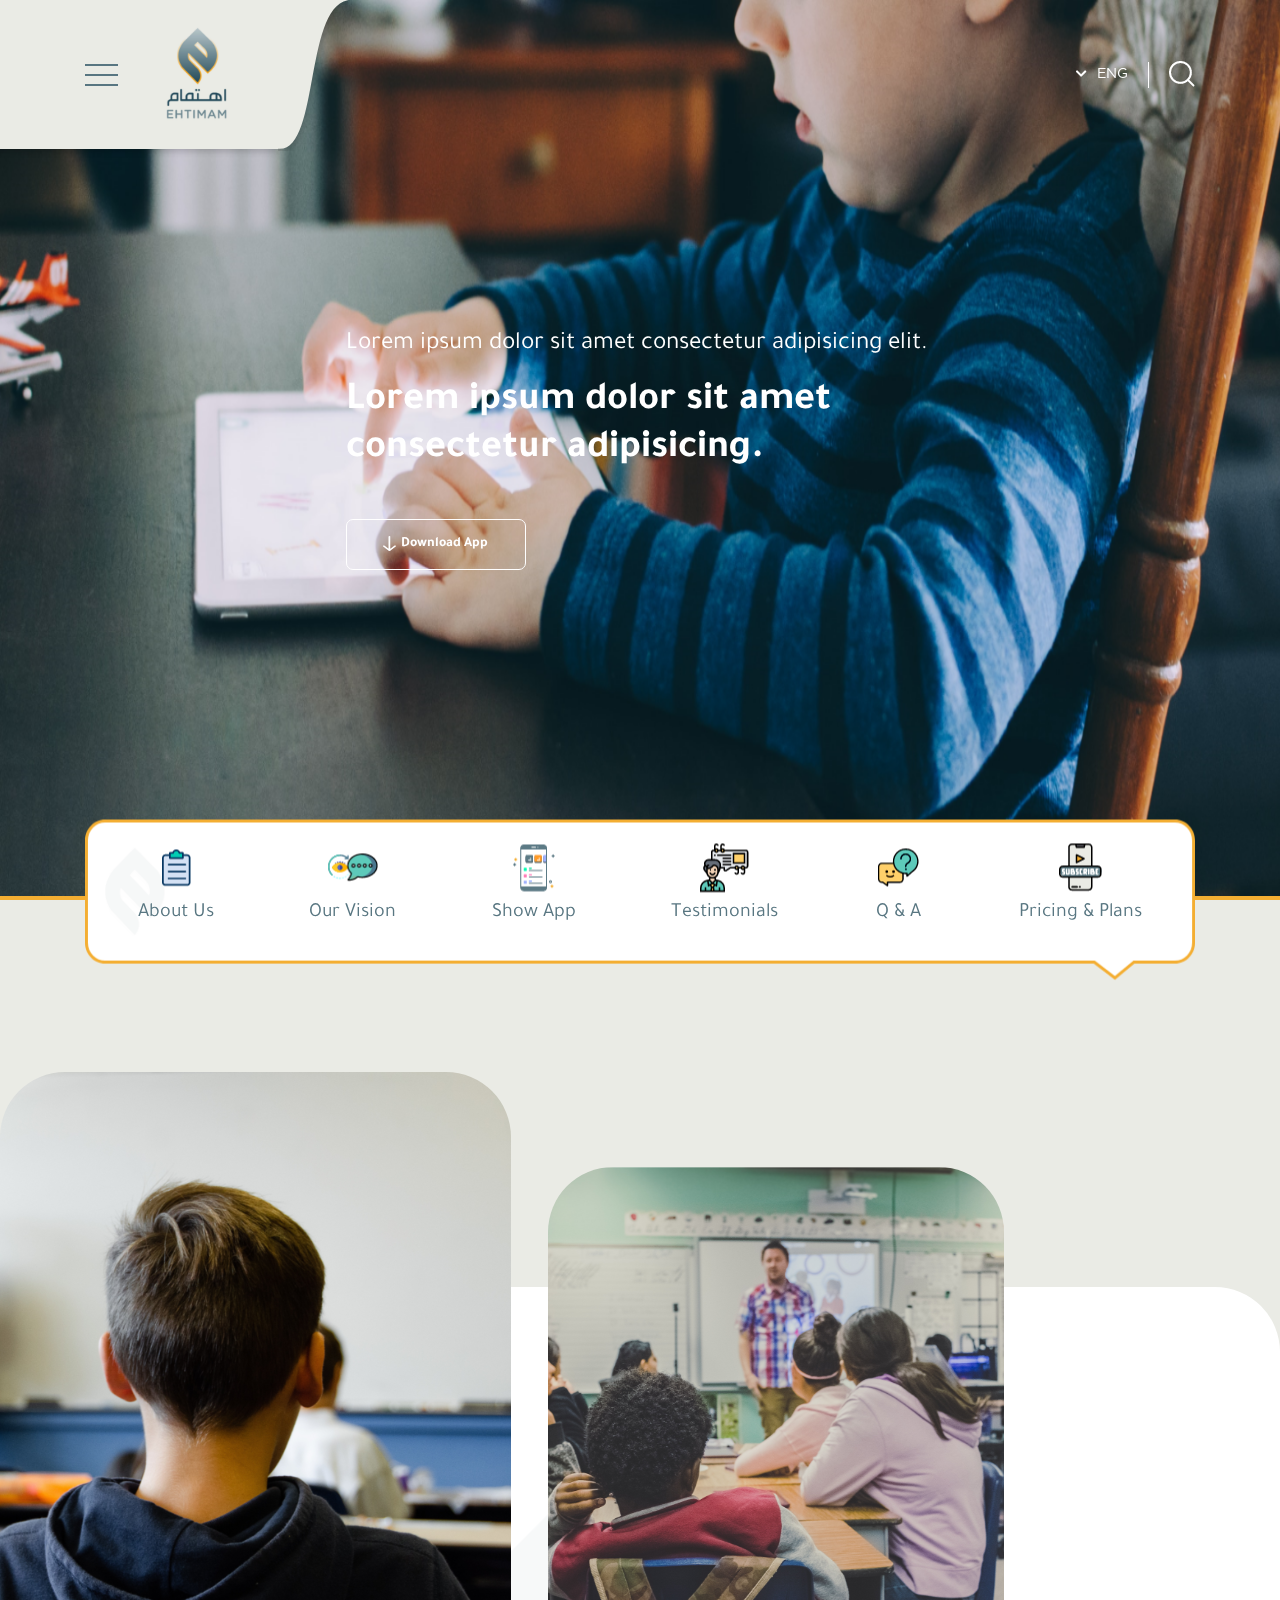
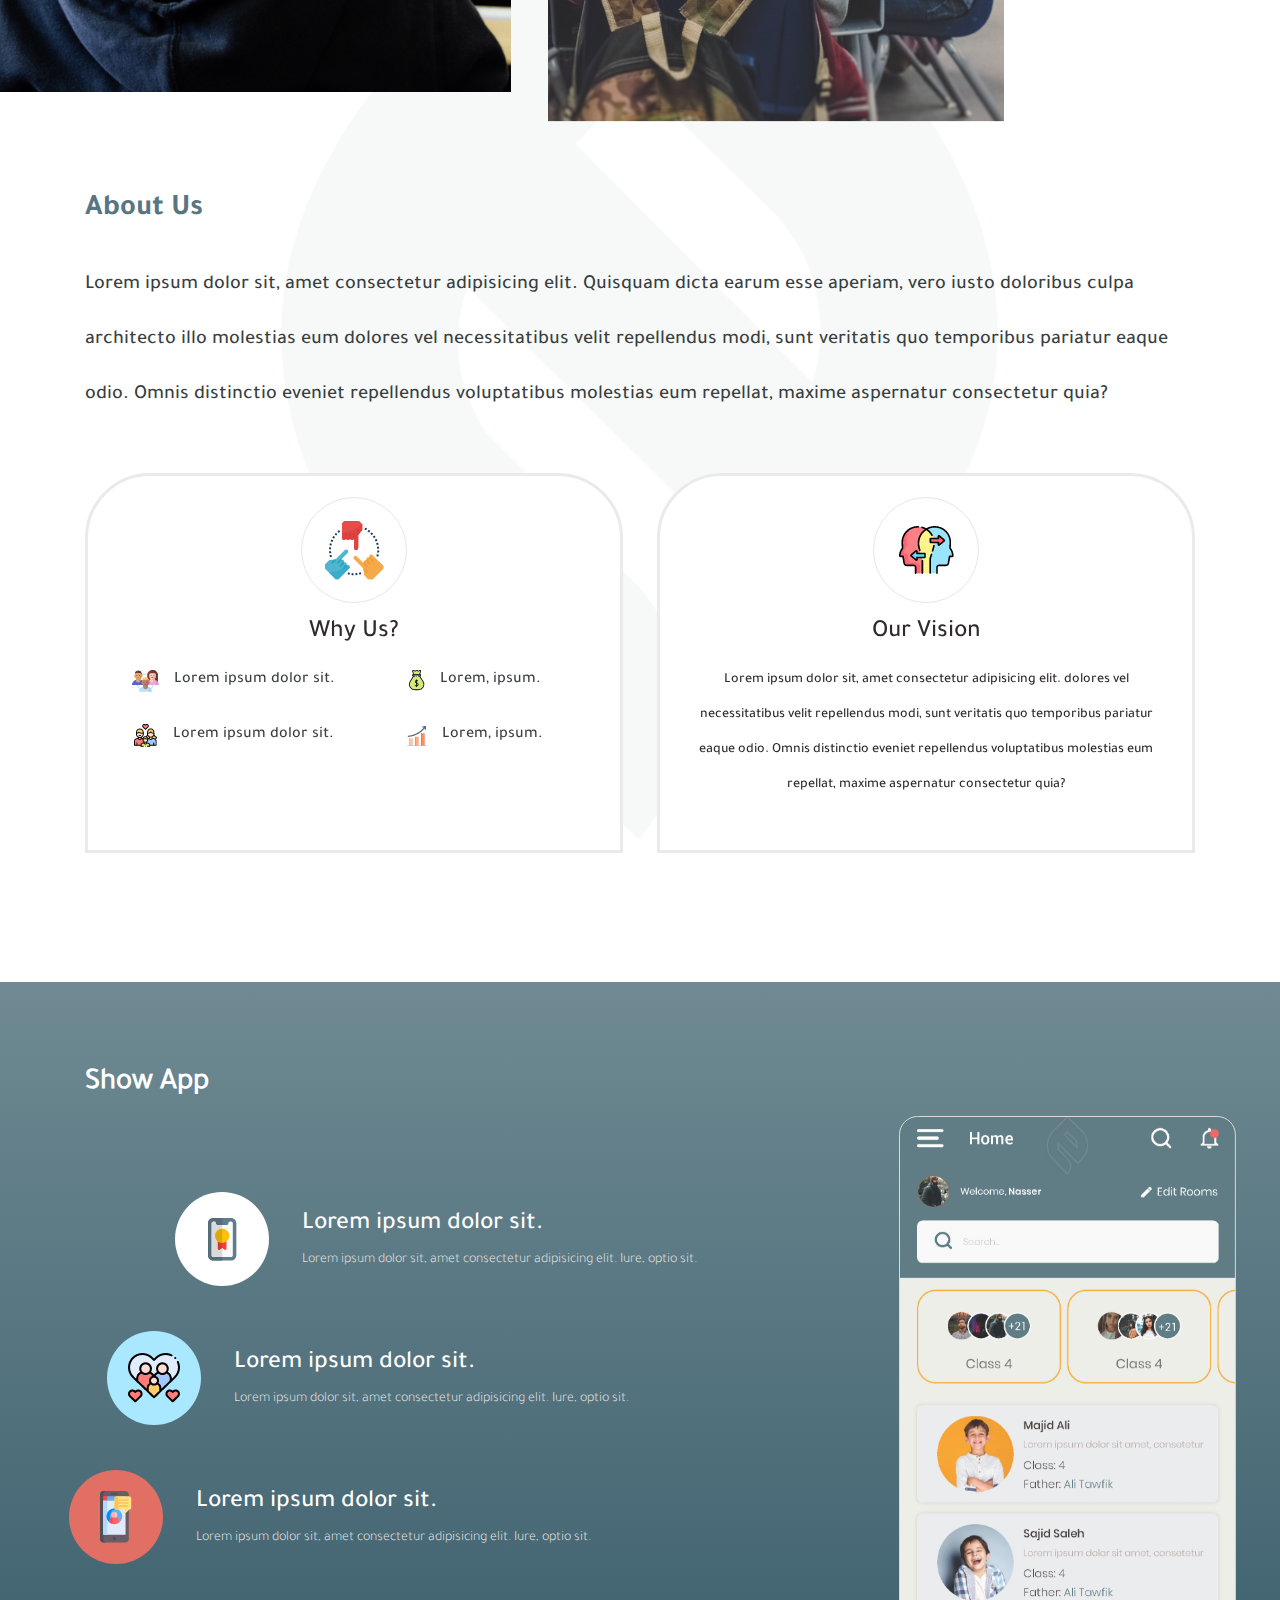
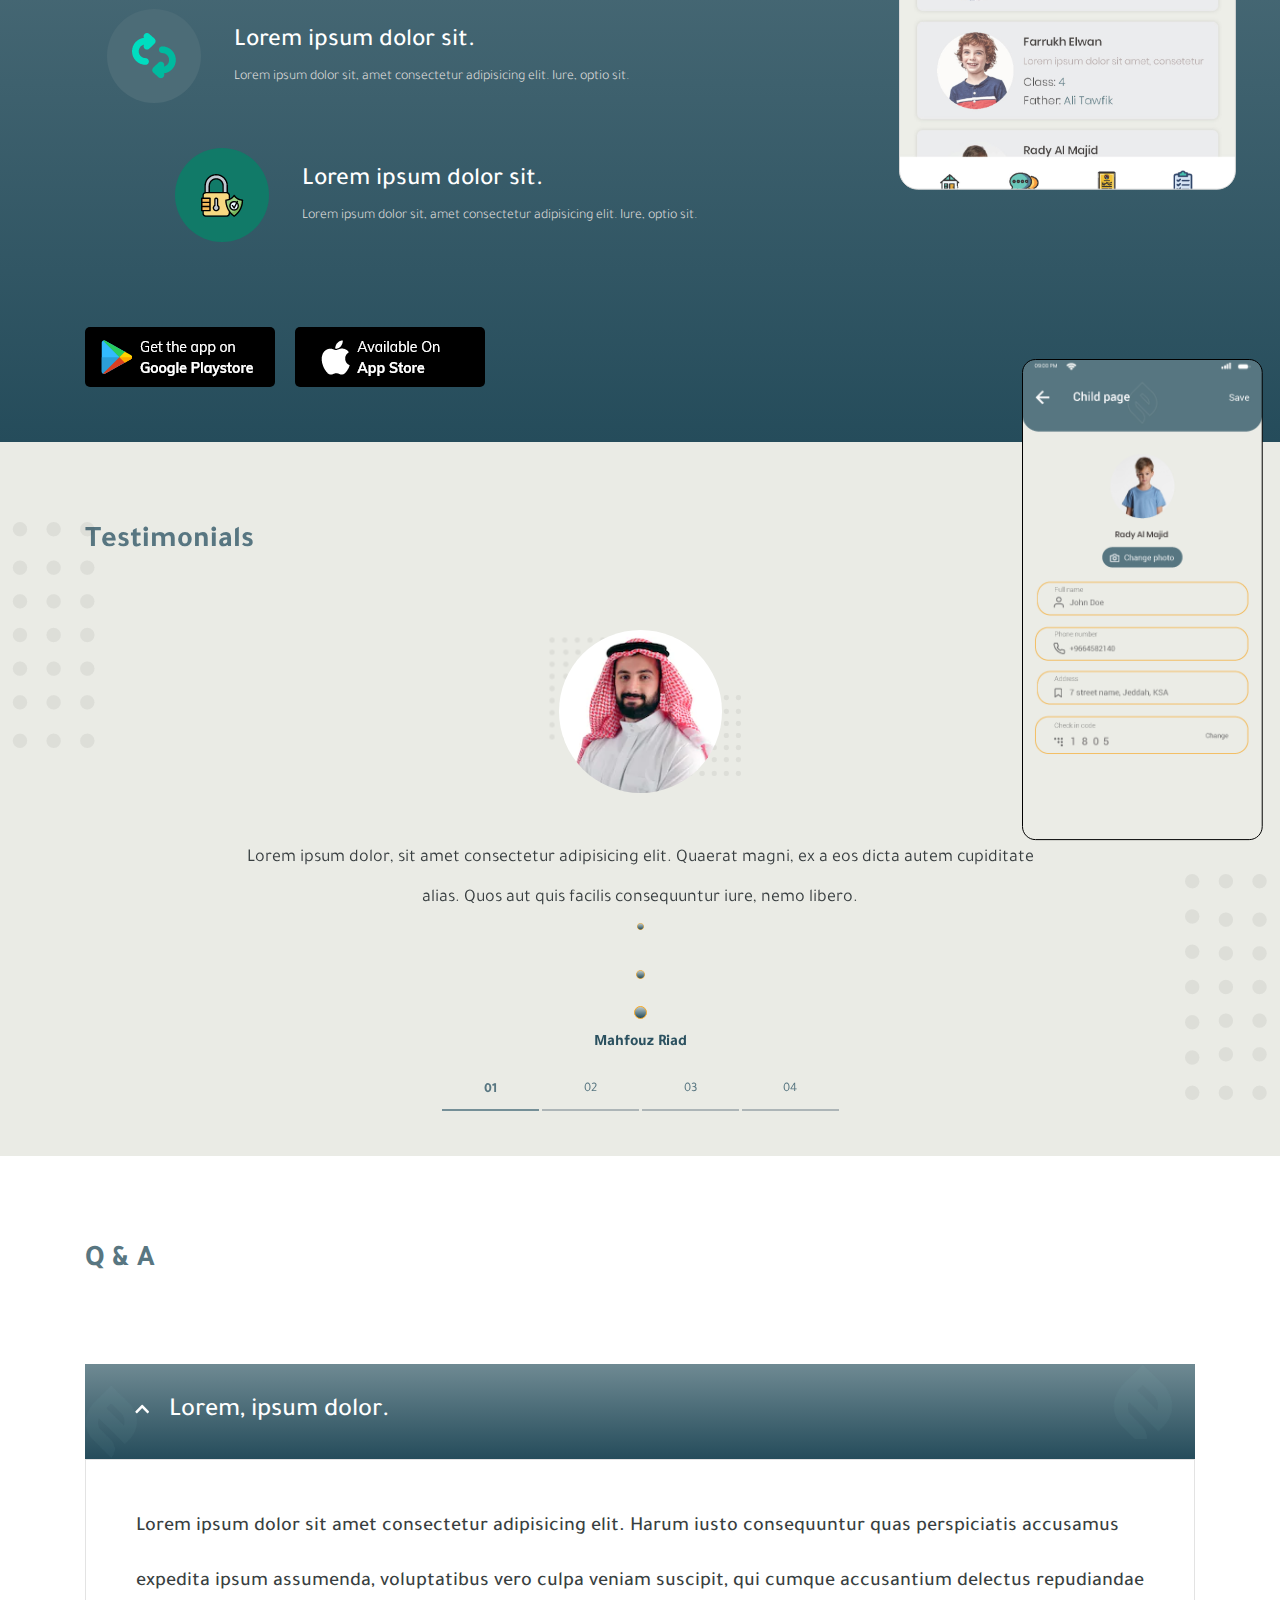
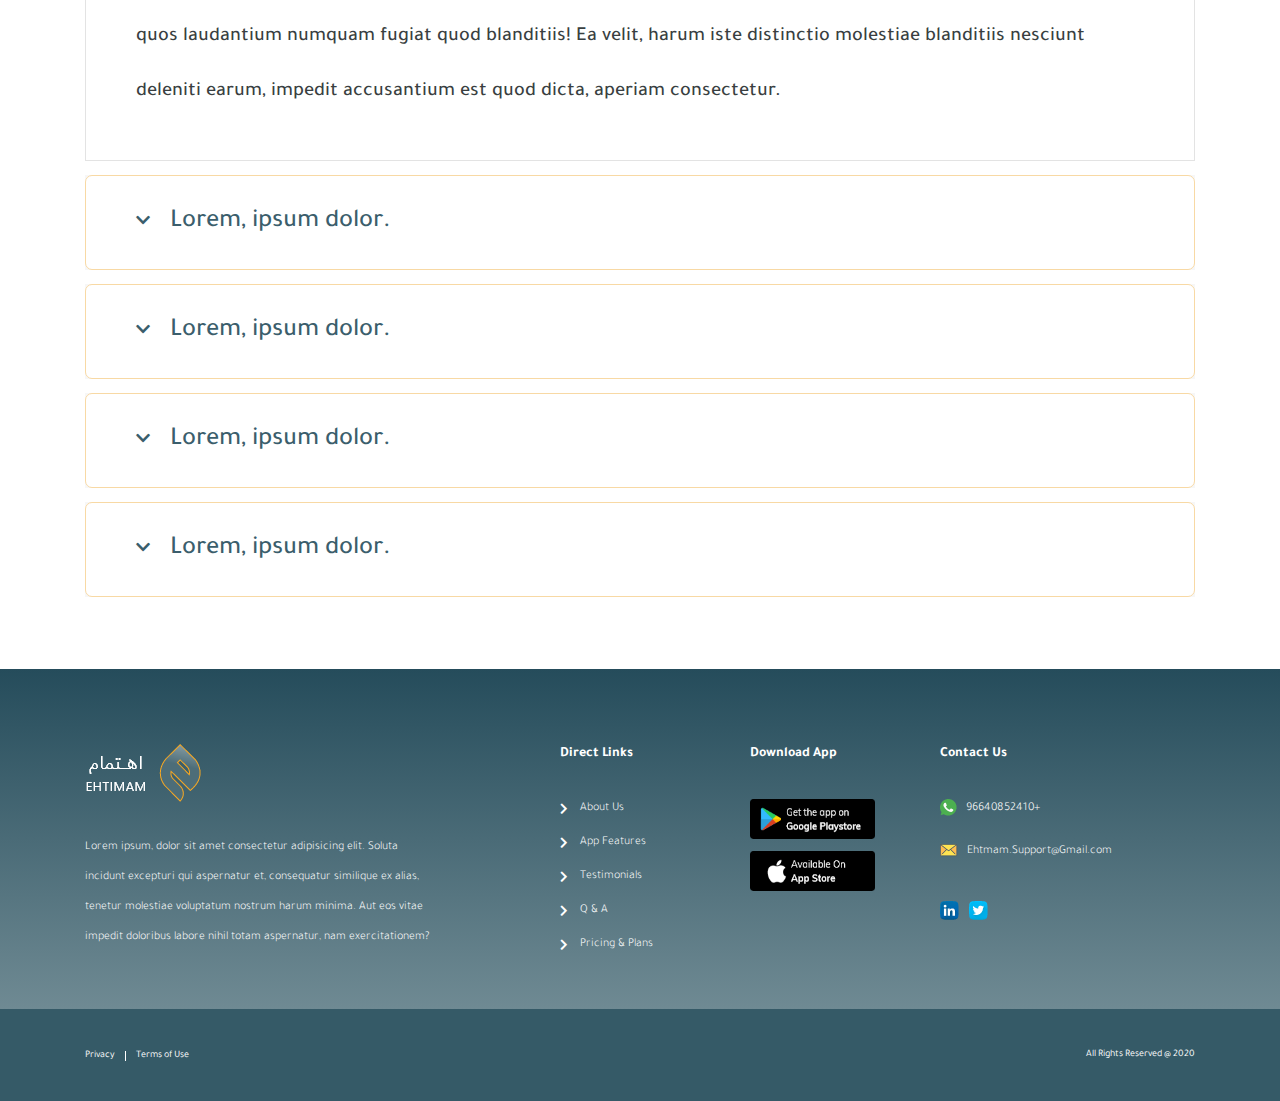
==== commit 7564077f: "Edits" ====
--- a/index-en.html
+++ b/index-en.html
@@ -25,7 +25,7 @@
     </div>
     <!-- Navbar Content-->
     <div class="navbar-side">
-      <ul class="list-unstyled"><i class="fas fa-times"></i>
+      <ul class="list-unstyled"><img class="img-fluid" src="images/logo-footer.png" alt=""><img class="img-fluid shape" src="images/shape.png" alt=""><i class="fas fa-times"></i>
         <li><a href="#!">About Us</a></li>
         <li><a href="#!">Our Vision</a></li>
         <li><a href="#!">Show App</a></li>
@@ -35,7 +35,7 @@
       </ul>
     </div>
     <!-- Header-->
-    <div class="header" style="background-image: linear-gradient(to right bottom, rgba(90,120,131,.31), rgba(90,120,131,.31)),url('images/header.png')">
+    <div class="header">
       <!-- Top Nav-->
       <div class="topNav">
         <div class="container">
@@ -46,8 +46,8 @@
             <div class="left">
               <div class="lang"><i class="fas fa-chevron-down"></i><span>ENG</span>
                 <ul class="dropDown list-unstyled">
-                  <li><a href="#!">AR</a></li>
-                  <li><a href="#!">ENG</a></li>
+                  <li><a href="index.html">AR</a></li>
+                  <li><a href="index-en.html">ENG</a></li>
                 </ul>
               </div>
               <div class="search"><img class="img-fluid" src="images/search.png" alt=""></div>
@@ -55,32 +55,37 @@
           </div>
         </div>
       </div>
-      <div class="container">
-        <!-- Hero-->
-        <!-- Slider main container-->
-        <div class="swiper-container">
-          <!-- Additional required wrapper-->
-          <div class="swiper-wrapper">
-            <!-- Slides-->
-            <div class="swiper-slide" data-name="Video">
+      <!-- Slider main container-->
+      <div class="swiper-container">
+        <!-- Additional required wrapper-->
+        <div class="swiper-wrapper">
+          <!-- Slides-->
+          <div class="swiper-slide" data-name="Video"><img class="img-fluid" src="images/header.png" alt="">
+            <div class="container">
               <div class="content">
-                <p>Lorem ipsum dolor sit amet consectetur, adipisicing elit.</p>
-                <h2>Lorem ipsum dolor sit, amet consectetur adipisicing.</h2><a href="#!"><img src="images/arrow.png" alt="">Download App</a>
-              </div>
-            </div>
-            <div class="swiper-slide" data-name="Video">
+                <p>Lorem ipsum dolor sit amet consectetur adipisicing elit.</p>
+                <h2>Lorem ipsum dolor sit amet consectetur adipisicing.</h2><a href="#!"><img src="images/arrow.png" alt="">Download App</a>
+              </div>
+            </div>
+          </div>
+          <div class="swiper-slide" data-name="Video"><img class="img-fluid" src="images/header.png" alt="">
+            <div class="container">
               <div class="content">
-                <p>Lorem ipsum dolor sit amet consectetur, adipisicing elit.</p>
-                <h2>Lorem ipsum dolor sit, amet consectetur adipisicing.</h2><a href="#!"><img src="images/arrow.png" alt="">Download App</a>
-              </div>
-            </div>
-            <div class="swiper-slide" data-name="Video">
+                <p>Lorem ipsum dolor sit amet consectetur adipisicing elit.</p>
+                <h2>Lorem ipsum dolor sit amet consectetur adipisicing.</h2><a href="#!"><img src="images/arrow.png" alt="">Download App</a>
+              </div>
+            </div>
+          </div>
+          <div class="swiper-slide" data-name="Video"><img class="img-fluid" src="images/header.png" alt="">
+            <div class="container">
               <div class="content">
-                <p>Lorem ipsum dolor sit amet consectetur, adipisicing elit.</p>
-                <h2>Lorem ipsum dolor sit, amet consectetur adipisicing.</h2><a href="#!"><img src="images/arrow.png" alt="">Download App</a>
-              </div>
-            </div>
-          </div>
+                <p>Lorem ipsum dolor sit amet consectetur adipisicing elit.</p>
+                <h2>Lorem ipsum dolor sit amet consectetur adipisicing.</h2><a href="#!"><img src="images/arrow.png" alt="">Download App</a>
+              </div>
+            </div>
+          </div>
+        </div>
+        <div class="container">
           <!-- If we need pagination-->
           <div class="swiper-pagination"></div>
         </div>
@@ -91,17 +96,17 @@
       <div class="container">
         <div class="content">
           <ul class="list-unstyled">
-            <li><a href="#!">
+            <li><a href="#about">
                 <div class="img"><img class="img-fluid" src="images/nav-1.png" alt=""></div><span>About Us</span></a></li>
-            <li><a href="#!">
+            <li><a href="#why">
                 <div class="img"><img class="img-fluid" src="images/nav-2.png" alt=""></div><span>Our Vision</span></a></li>
-            <li><a href="#!">
+            <li><a href="#app">
                 <div class="img"><img class="img-fluid" src="images/nav-3.png" alt=""></div><span>Show App</span></a></li>
-            <li><a href="#!">
+            <li><a href="#testim">
                 <div class="img"><img class="img-fluid" src="images/nav-4.png" alt=""></div><span>Testimonials</span></a></li>
-            <li><a href="#!">
+            <li><a href="#faq">
                 <div class="img"><img class="img-fluid" src="images/nav-5.png" alt=""></div><span>Q & A                            </span></a></li>
-            <li><a href="#!">
+            <li><a href="#footer">
                 <div class="img"><img class="img-fluid" src="images/nav-6.png" alt=""></div><span>Pricing & Plans</span></a></li>
           </ul>
         </div>
@@ -109,7 +114,7 @@
     </div>
     <!-- Nav-->
     <!-- About-->
-    <div class="about">
+    <div class="about" id="about">
       <div class="images"><img class="img-fluid" src="images/whyhead1.png" alt=""><img class="img-fluid" src="images/whyhead2.png" alt=""></div>
       <div class="content"><img class="img-fluid pos" src="images/shape.png" alt="">
         <div class="container">
@@ -117,7 +122,7 @@
             <h2>About Us</h2>
             <p>Lorem ipsum dolor sit, amet consectetur adipisicing elit. Quisquam dicta earum esse aperiam, vero iusto doloribus culpa architecto illo molestias eum dolores vel necessitatibus velit repellendus modi, sunt veritatis quo temporibus pariatur eaque odio. Omnis distinctio eveniet repellendus voluptatibus molestias eum repellat, maxime aspernatur consectetur quia? </p>
           </div>
-          <div class="slider-why">
+          <div class="slider-why" id="why">
             <div class="swiper-container">
               <div class="swiper-wrapper">
                 <div class="swiper-slide">
@@ -186,7 +191,7 @@
     </div>
     <!-- About-->
     <!-- App-->
-    <div class="app">
+    <div class="app" id="app">
       <div class="container">
         <div class="row">
           <div class="col-lg-6">
@@ -223,18 +228,33 @@
                     <p>Lorem ipsum dolor sit.</p><span>Lorem ipsum dolor sit, amet consectetur adipisicing elit. Iure, optio sit.</span>
                   </div>
                 </div>
-              </div>
-            </div>
-          </div>
-          <div class="col-lg-6">
-            <h2>Show App</h2><img class="img-fluid" src="images/app-left.png" alt="">
+                <div class="download"><a href="#!"><img class="img-fluid" src="images/android.png" alt=""></a><a href="#!"><img class="img-fluid" src="images/apple.png" alt=""></a></div>
+              </div>
+            </div>
+          </div>
+          <div class="col-lg-6 slids">
+            <h2>Show App</h2>
+            <div class="light"><img class="img-fluid light1" src="images/light1.png" alt="">
+              <div class="swiper-container app1">
+                <div class="swiper-wrapper">
+                  <div class="swiper-slide"><img class="img-fluid" src="images/Screen.png" alt=""></div>
+                </div>
+              </div>
+            </div>
+            <div class="dark"><img class="img-fluid dark1" src="images/dark1.png" alt="">
+              <div class="swiper-container app2">
+                <div class="swiper-wrapper">
+                  <div class="swiper-slide"><img class="img-fluid" src="images/Screen1.png" alt=""></div>
+                </div>
+              </div>
+            </div>
           </div>
         </div>
       </div>
     </div>
     <!-- App-->
     <!-- Tetimonials-->
-    <div class="testim">
+    <div class="testim" id="testim">
       <div class="container">
         <h2>Testimonials</h2>
         <div class="test-slider">
@@ -277,7 +297,7 @@
     </div>
     <!-- Testimonials-->
     <!-- Faq-->
-    <div class="faq">
+    <div class="faq" id="faq">
       <div class="container">
         <h2>Q & A</h2>
         <div class="accordion" id="accordionExample">
--- a/css/main.css
+++ b/css/main.css
@@ -53,6 +53,9 @@
 @font-face {
   font-family: "gotham";
   src: url("../font/HomepageBaukasten-Book.ttf") format("ttf"), url("../font/HomepageBaukasten-Book.woff") format("woff"), url("../font/HomepageBaukasten-Book.woff2") format("woff2"), url("../font/HomepageBaukasten-Book.eot") format("eot"); }
+
+html {
+  scroll-behavior: smooth; }
 
 [dir="rtl"] body {
   direction: rtl;
@@ -107,12 +110,18 @@
   .main-search.open {
     visibility: visible;
     opacity: 1; }
+    .main-search.open > i {
+      -webkit-transform: translateX(-50%) translateY(0px);
+              transform: translateX(-50%) translateY(0px); }
+    .main-search.open .content {
+      -webkit-transform: translateY(0px);
+              transform: translateY(0px); }
   .main-search > i {
     position: absolute;
     top: 20%;
     left: 50%;
-    -webkit-transform: translateX(-50%);
-            transform: translateX(-50%);
+    -webkit-transform: translateX(-50%) translateY(-50px);
+            transform: translateX(-50%) translateY(-50px);
     font-size: 25px;
     color: #587681;
     cursor: pointer;
@@ -123,7 +132,11 @@
   .main-search .content {
     margin: auto;
     width: 70%;
-    position: relative; }
+    position: relative;
+    -webkit-transform: translateY(50px);
+            transform: translateY(50px);
+    -webkit-transition: .5s;
+    transition: .5s; }
     @media (max-width: 991px) {
       .main-search .content {
         width: 95%; } }
@@ -201,17 +214,30 @@
     [dir="ltr"] .navbar-side ul {
       -webkit-transform: translateX(-100%);
               transform: translateX(-100%); }
+    .navbar-side ul > img:first-child {
+      mix-blend-mode: difference;
+      -webkit-filter: contrast(0.1);
+              filter: contrast(0.1); }
+    .navbar-side ul > img.shape {
+      position: absolute;
+      top: 50%;
+      left: 50%;
+      -webkit-transform: translate(-50%, -50%);
+              transform: translate(-50%, -50%);
+      max-width: 100%;
+      -webkit-filter: brightness(0);
+              filter: brightness(0);
+      z-index: -1; }
     .navbar-side ul i {
       float: left;
       font-size: 20px;
       color: #587681;
-      cursor: pointer; }
+      cursor: pointer;
+      margin-top: 18px; }
       [dir="ltr"] .navbar-side ul i {
         float: right; }
     .navbar-side ul li {
       padding: 5px 0; }
-      .navbar-side ul li:not(:last-child) {
-        border-bottom: 1px solid #58768170; }
       .navbar-side ul li:first-of-type {
         margin-top: 70px; }
       .navbar-side ul li a {
@@ -236,16 +262,6 @@
   -o-object-fit: cover;
      object-fit: cover;
   border-bottom: 4px solid #F4AE32; }
-  .header > .container {
-    position: absolute;
-    top: 50%;
-    left: 50%;
-    -webkit-transform: translate(-50%, -50%);
-            transform: translate(-50%, -50%); }
-    @media (max-width: 991px) {
-      .header > .container {
-        -webkit-transform: translate(-50%, -20%);
-                transform: translate(-50%, -20%); } }
   .header .topNav {
     position: absolute;
     top: 0;
@@ -423,190 +439,218 @@
       [dir="ltr"] .header .left .search {
         padding-left: 20px;
         padding-right: 0; }
-  .header .swiper-container .content {
-    direction: rtl;
-    text-align: right;
-    width: 53%;
-    margin: auto; }
-    @media (max-width: 991px) {
-      .header .swiper-container .content {
-        width: 100%; } }
-    [dir="ltr"] .header .swiper-container .content {
-      direction: ltr;
-      text-align: left; }
-    .header .swiper-container .content p {
-      font-size: 25px;
-      font-family: "reg";
-      color: #FFF;
-      margin-bottom: 14px; }
-      @media (max-width: 767px) {
-        .header .swiper-container .content p {
-          font-size: 20px; } }
-    .header .swiper-container .content h2 {
-      font-size: 40px;
-      font-family: "bold";
-      color: #FFF;
-      margin-bottom: 45px; }
-      @media (max-width: 767px) {
-        .header .swiper-container .content h2 {
-          font-size: 40px; } }
-      @media (max-width: 767px) {
-        .header .swiper-container .content h2 {
-          font-size: 30px; } }
-    .header .swiper-container .content a {
+  .header .swiper-container {
+    height: 100%; }
+    .header .swiper-container .swiper-slide {
+      position: relative;
       display: -webkit-box;
       display: -ms-flexbox;
       display: flex;
       -webkit-box-align: center;
           -ms-flex-align: center;
-              align-items: center;
-      -webkit-box-pack: center;
-          -ms-flex-pack: center;
-              justify-content: center;
-      width: 180px;
-      height: 51px;
-      border: 1px solid #FFF;
-      font-size: 14px;
-      font-family: "bold";
-      color: #FFF;
-      border-radius: 7px;
-      -webkit-transition: .5s;
-      transition: .5s; }
-      .header .swiper-container .content a img {
-        margin-left: 5px; }
-        [dir="ltr"] .header .swiper-container .content a img {
-          margin-right: 5px;
-          margin-left: 0; }
-      .header .swiper-container .content a:hover {
-        background-color: #587681;
-        text-decoration: none;
-        border: 1px solid #587681; }
-  .header .swiper-container .swiper-pagination {
-    position: absolute;
-    top: 50%;
-    right: -50%;
-    left: unset;
-    -webkit-transform: rotate(90deg) translateY(100%);
-            transform: rotate(90deg) translateY(100%);
-    height: 10px; }
-    @media (max-width: 991px) {
-      .header .swiper-container .swiper-pagination {
-        position: unset;
-        top: unset;
-        right: unset;
-        left: unset;
-        -webkit-transform: unset;
-                transform: unset;
-        height: 33px;
-        margin-top: 60px; } }
-    @media (max-width: 767px) {
-      .header .swiper-container .swiper-pagination {
-        margin-top: 30px; } }
-    .header .swiper-container .swiper-pagination > * {
-      -webkit-transform: rotate(-90deg);
-              transform: rotate(-90deg); }
-    [dir="ltr"] .header .swiper-container .swiper-pagination {
-      right: unset;
-      left: -50%;
-      -webkit-transform: rotate(90deg) translateY(-270%);
-              transform: rotate(90deg) translateY(-270%); }
-      @media (max-width: 767px) {
-        [dir="ltr"] .header .swiper-container .swiper-pagination {
-          -webkit-transform: none;
-                  transform: none; } }
-    .header .swiper-container .swiper-pagination span {
-      margin: 0 20px;
-      width: 6px;
-      height: 6px;
-      background-color: #FFF;
-      opacity: 1 !important;
-      position: relative;
-      -webkit-transition: .5s;
-      transition: .5s; }
-      .header .swiper-container .swiper-pagination span:after {
-        content: "";
-        width: 36px;
-        height: 36px;
-        border-radius: 50%;
-        border: 2px solid #FFF;
+              align-items: center; }
+      .header .swiper-container .swiper-slide > img {
         position: absolute;
-        top: 50%;
-        left: 50%;
-        -webkit-transform: scale(0.9) translate(-50%, -50%);
-                transform: scale(0.9) translate(-50%, -50%);
-        opacity: 0;
-        visibility: hidden;
-        -webkit-transition: .5s;
-        transition: .5s; }
-        @media (max-width: 991px) {
-          .header .swiper-container .swiper-pagination span:after {
-            width: 26px;
-            height: 26px; } }
-      .header .swiper-container .swiper-pagination span.swiper-pagination-bullet-active {
-        width: 8px;
-        height: 8px; }
-        .header .swiper-container .swiper-pagination span.swiper-pagination-bullet-active:after {
-          opacity: 1;
-          visibility: visible;
-          -webkit-transform: scale(1) translate(-50%, -50%);
-                  transform: scale(1) translate(-50%, -50%); }
-        .header .swiper-container .swiper-pagination span.swiper-pagination-bullet-active p {
-          -webkit-transform: translateY(-50%) translateX(0px);
-                  transform: translateY(-50%) translateX(0px);
-          opacity: 1;
-          visibility: visible; }
-      .header .swiper-container .swiper-pagination span:focus {
-        outline: none;
-        -webkit-box-shadow: none;
-                box-shadow: none; }
-      .header .swiper-container .swiper-pagination span p {
-        position: absolute;
-        top: 50%;
-        -webkit-transform: translateY(-50%) translateX(10px);
-                transform: translateY(-50%) translateX(10px);
-        right: 37px;
-        width: -webkit-max-content;
-        width: -moz-max-content;
-        width: max-content;
-        margin: 0;
+        top: 0;
+        left: 0;
+        width: 100%;
+        height: 100%;
+        z-index: -1; }
+        @media (max-width: 480px) {
+          .header .swiper-container .swiper-slide > img {
+            -o-object-fit: cover;
+               object-fit: cover; } }
+    .header .swiper-container .content {
+      direction: rtl;
+      text-align: right;
+      width: 53%;
+      margin: auto; }
+      @media (max-width: 991px) {
+        .header .swiper-container .content {
+          width: 100%; } }
+      @media (max-width: 480px) {
+        .header .swiper-container .content {
+          margin-top: 120px; } }
+      [dir="ltr"] .header .swiper-container .content {
+        direction: ltr;
+        text-align: left; }
+      .header .swiper-container .content p {
+        font-size: 25px;
+        font-family: "reg";
+        color: #FFF;
+        margin-bottom: 14px; }
+        @media (max-width: 767px) {
+          .header .swiper-container .content p {
+            font-size: 20px; } }
+      .header .swiper-container .content h2 {
+        font-size: 40px;
+        font-family: "bold";
+        color: #FFF;
+        margin-bottom: 45px; }
+        @media (max-width: 767px) {
+          .header .swiper-container .content h2 {
+            font-size: 40px; } }
+        @media (max-width: 767px) {
+          .header .swiper-container .content h2 {
+            font-size: 30px; } }
+      .header .swiper-container .content a {
         display: -webkit-box;
         display: -ms-flexbox;
         display: flex;
         -webkit-box-align: center;
             -ms-flex-align: center;
                 align-items: center;
-        -webkit-box-orient: horizontal;
-        -webkit-box-direction: reverse;
-            -ms-flex-direction: row-reverse;
-                flex-direction: row-reverse;
-        font-size: 12px;
-        font-family: "reg";
+        -webkit-box-pack: center;
+            -ms-flex-pack: center;
+                justify-content: center;
+        width: 180px;
+        height: 51px;
+        border: 1px solid #FFF;
+        font-size: 14px;
+        font-family: "bold";
         color: #FFF;
+        border-radius: 7px;
         -webkit-transition: .5s;
-        transition: .5s;
-        opacity: 0;
-        visibility: hidden; }
-        [dir="ltr"] .header .swiper-container .swiper-pagination span p {
-          left: 37px;
-          right: unset; }
-        [dir="ltr"] .header .swiper-container .swiper-pagination span p {
-          display: none; }
-        .header .swiper-container .swiper-pagination span p:after {
-          content: "";
-          display: block;
-          width: 30px;
-          height: 1px;
+        transition: .5s; }
+        .header .swiper-container .content a img {
+          margin-left: 5px; }
+          [dir="ltr"] .header .swiper-container .content a img {
+            margin-right: 5px;
+            margin-left: 0; }
+        .header .swiper-container .content a:hover {
+          background-color: #587681;
+          text-decoration: none;
+          border: 1px solid #587681; }
+    .header .swiper-container > .container {
+      position: absolute;
+      top: 50%;
+      right: 50%;
+      left: unset;
+      -webkit-transform: translateX(50%);
+              transform: translateX(50%);
+      height: 50px;
+      z-index: 9; }
+      @media (max-width: 991px) {
+        .header .swiper-container > .container {
+          position: unset;
+          top: unset;
+          right: unset;
+          left: unset;
+          -webkit-transform: unset;
+                  transform: unset;
+          height: 33px;
+          margin-top: 80px; } }
+      [dir="ltr"] .header .swiper-container > .container {
+        right: unset;
+        left: -50%;
+        -webkit-transform: rotate(90deg) translateY(-270%);
+                transform: rotate(90deg) translateY(-270%); }
+        @media (max-width: 767px) {
+          [dir="ltr"] .header .swiper-container > .container {
+            -webkit-transform: none;
+                    transform: none; } }
+      .header .swiper-container > .container .swiper-pagination {
+        -webkit-transform: rotate(90deg) translateY(-60px);
+                transform: rotate(90deg) translateY(-60px); }
+        .header .swiper-container > .container .swiper-pagination > * {
+          -webkit-transform: rotate(-90deg) translateX(-6px);
+                  transform: rotate(-90deg) translateX(-6px); }
+        .header .swiper-container > .container .swiper-pagination span {
+          margin: 0 20px;
+          width: 6px;
+          height: 6px;
           background-color: #FFF;
-          margin-left: 13px; }
-          [dir="ltr"] .header .swiper-container .swiper-pagination span p:after {
-            margin-left: 0;
-            margin-right: 13px; }
+          opacity: 1 !important;
+          position: relative;
+          -webkit-transition: .5s;
+          transition: .5s; }
+          .header .swiper-container > .container .swiper-pagination span:after {
+            content: "";
+            width: 36px;
+            height: 36px;
+            border-radius: 50%;
+            border: 2px solid #FFF;
+            position: absolute;
+            top: 50%;
+            left: 50%;
+            -webkit-transform: scale(0.9) translate(-50%, -50%);
+                    transform: scale(0.9) translate(-50%, -50%);
+            opacity: 0;
+            visibility: hidden;
+            -webkit-transition: .5s;
+            transition: .5s; }
+            @media (max-width: 991px) {
+              .header .swiper-container > .container .swiper-pagination span:after {
+                width: 26px;
+                height: 26px; } }
+          .header .swiper-container > .container .swiper-pagination span.swiper-pagination-bullet-active {
+            width: 8px;
+            height: 8px; }
+            .header .swiper-container > .container .swiper-pagination span.swiper-pagination-bullet-active:after {
+              opacity: 1;
+              visibility: visible;
+              -webkit-transform: scale(1) translate(-50%, -50%);
+                      transform: scale(1) translate(-50%, -50%); }
+            .header .swiper-container > .container .swiper-pagination span.swiper-pagination-bullet-active p {
+              -webkit-transform: translateY(-50%) translateX(0px);
+                      transform: translateY(-50%) translateX(0px);
+              opacity: 1;
+              visibility: visible; }
+          .header .swiper-container > .container .swiper-pagination span:focus {
+            outline: none;
+            -webkit-box-shadow: none;
+                    box-shadow: none; }
+          .header .swiper-container > .container .swiper-pagination span p {
+            position: absolute;
+            top: 50%;
+            -webkit-transform: translateY(-50%) translateX(10px);
+                    transform: translateY(-50%) translateX(10px);
+            right: 37px;
+            width: -webkit-max-content;
+            width: -moz-max-content;
+            width: max-content;
+            margin: 0;
+            display: -webkit-box;
+            display: -ms-flexbox;
+            display: flex;
+            -webkit-box-align: center;
+                -ms-flex-align: center;
+                    align-items: center;
+            -webkit-box-orient: horizontal;
+            -webkit-box-direction: reverse;
+                -ms-flex-direction: row-reverse;
+                    flex-direction: row-reverse;
+            font-size: 12px;
+            font-family: "reg";
+            color: #FFF;
+            -webkit-transition: .5s;
+            transition: .5s;
+            opacity: 0;
+            visibility: hidden; }
+            [dir="ltr"] .header .swiper-container > .container .swiper-pagination span p {
+              left: 37px;
+              right: unset; }
+            [dir="ltr"] .header .swiper-container > .container .swiper-pagination span p {
+              display: none; }
+            .header .swiper-container > .container .swiper-pagination span p:after {
+              content: "";
+              display: block;
+              width: 30px;
+              height: 1px;
+              background-color: #FFF;
+              margin-left: 13px; }
+              [dir="ltr"] .header .swiper-container > .container .swiper-pagination span p:after {
+                margin-left: 0;
+                margin-right: 13px; }
 
 .navBar {
+  position: relative;
+  z-index: 9;
   -webkit-transform: translateY(-50%);
           transform: translateY(-50%); }
   @media (max-width: 991px) {
     .navBar {
+      display: none;
       -webkit-transform: none;
               transform: none;
       margin: 50px 0; } }
@@ -688,6 +732,10 @@
 .about {
   margin-top: -20px;
   overflow: hidden; }
+  @media (max-width: 991px) {
+    .about {
+      margin-top: 0px;
+      padding-top: 50px; } }
   .about .content {
     padding-bottom: 129px;
     position: relative;
@@ -897,6 +945,9 @@
         display: none;
         margin-bottom: 40px;
         font-size: 25px; } }
+  @media (max-width: 991px) {
+    .app .show .details {
+      margin-top: 130px; } }
   .app .show .details .detail {
     display: -webkit-box;
     display: -ms-flexbox;
@@ -999,6 +1050,231 @@
       font-size: 14px;
       font-family: "light";
       color: #E6E1E1; }
+  .app .show .details .download {
+    margin-top: 85px; }
+    @media (max-width: 991px) {
+      .app .show .details .download {
+        margin-top: 30px; } }
+    @media (max-width: 767px) {
+      .app .show .details .download {
+        display: -webkit-box;
+        display: -ms-flexbox;
+        display: flex;
+        -webkit-box-pack: center;
+            -ms-flex-pack: center;
+                justify-content: center; } }
+    .app .show .details .download a {
+      position: relative;
+      width: -webkit-max-content;
+      width: -moz-max-content;
+      width: max-content;
+      height: 100%;
+      overflow: hidden;
+      display: -webkit-inline-box;
+      display: -ms-inline-flexbox;
+      display: inline-flex; }
+      @media (max-width: 480px) {
+        .app .show .details .download a {
+          margin-right: auto;
+          margin-left: auto; } }
+      .app .show .details .download a:after {
+        content: "";
+        width: 20px;
+        height: 200%;
+        position: absolute;
+        top: 50%;
+        -webkit-transform: translateY(-50%);
+        transform: translateY(-50%) rotate(45deg);
+        left: -60px;
+        background-color: rgba(255, 255, 255, 0.15);
+        pointer-events: none;
+        -webkit-transition: .5s;
+        transition: .5s; }
+      .app .show .details .download a:hover:after {
+        -webkit-animation: shine 0.7s ease forwards;
+                animation: shine 0.7s ease forwards; }
+      .app .show .details .download a:not(:last-child) {
+        margin-left: 20px; }
+        [dir="ltr"] .app .show .details .download a:not(:last-child) {
+          margin-right: 20px;
+          margin-left: 0; }
+  .app .slids {
+    -webkit-transform: translateX(-45px);
+            transform: translateX(-45px); }
+    [dir="ltr"] .app .slids {
+      -webkit-transform: translateX(45px);
+              transform: translateX(45px); }
+      @media (min-width: 992px) and (max-width: 1200px) {
+        [dir="ltr"] .app .slids {
+          -webkit-transform: none;
+                  transform: none; } }
+    @media (min-width: 992px) and (max-width: 1200px) {
+      .app .slids {
+        -webkit-transform: none;
+                transform: none; } }
+    @media (max-width: 767px) {
+      .app .slids {
+        -webkit-transform: none;
+                transform: none; } }
+    .app .slids .light {
+      width: 374px;
+      height: 773px;
+      position: absolute;
+      top: 0;
+      left: 0;
+      overflow: hidden; }
+      [dir="ltr"] .app .slids .light {
+        left: unset;
+        right: 0; }
+      @media (min-width: 992px) and (max-width: 1200px) {
+        .app .slids .light {
+          width: 60%;
+          height: auto; } }
+      @media (max-width: 991px) {
+        .app .slids .light {
+          width: 290px;
+          height: auto;
+          position: unset;
+          top: unset;
+          left: unset;
+          overflow: hidden;
+          margin: auto; } }
+      @media (max-width: 767px) {
+        [dir="ltr"] .app .slids .light {
+          -webkit-transform: translateX(-80px);
+                  transform: translateX(-80px); } }
+      @media (max-width: 480px) {
+        .app .slids .light {
+          width: 220px;
+          -webkit-transform: translate(-30px, -10px);
+                  transform: translate(-30px, -10px); }
+          [dir="ltr"] .app .slids .light {
+            -webkit-transform: translate(-80px, 0px);
+                    transform: translate(-80px, 0px); } }
+      .app .slids .light .light1 {
+        border-radius: 40px;
+        position: relative;
+        z-index: 9999;
+        -webkit-transform: translateX(-1px);
+                transform: translateX(-1px); }
+        [dir="ltr"] .app .slids .light .light1 {
+          -webkit-transform: translateX(1px);
+                  transform: translateX(1px); }
+        @media (min-width: 992px) and (max-width: 1200px) {
+          .app .slids .light .light1 {
+            -webkit-transform: none;
+                    transform: none; } }
+      .app .slids .light .app1 {
+        position: absolute;
+        top: 50px;
+        left: -19px;
+        width: 374px;
+        height: 773px; }
+        [dir="ltr"] .app .slids .light .app1 {
+          left: 18px; }
+          @media (min-width: 992px) and (max-width: 1200px) {
+            [dir="ltr"] .app .slids .light .app1 {
+              left: 15px; } }
+          @media (max-width: 991px) {
+            [dir="ltr"] .app .slids .light .app1 {
+              left: 230px; } }
+          @media (max-width: 767px) {
+            [dir="ltr"] .app .slids .light .app1 {
+              left: 14px; } }
+          @media (max-width: 480px) {
+            [dir="ltr"] .app .slids .light .app1 {
+              left: 12px; } }
+        @media (min-width: 992px) and (max-width: 1200px) {
+          .app .slids .light .app1 {
+            top: 40px;
+            left: 15px;
+            width: 89.4%;
+            height: 518px; } }
+        @media (max-width: 991px) {
+          .app .slids .light .app1 {
+            top: 108px;
+            left: 228px;
+            width: 261px;
+            height: 520px; } }
+        @media (max-width: 767px) {
+          .app .slids .light .app1 {
+            left: 14px;
+            top: 40px; } }
+        @media (max-width: 480px) {
+          .app .slids .light .app1 {
+            left: 10px;
+            top: 29px;
+            width: 197px; } }
+    .app .slids .dark {
+      position: absolute;
+      bottom: 10px;
+      left: 43%;
+      z-index: 9999; }
+      [dir="ltr"] .app .slids .dark {
+        left: unset;
+        right: 43%;
+        bottom: 50px; }
+        @media (min-width: 992px) and (max-width: 1200px) {
+          [dir="ltr"] .app .slids .dark {
+            right: 23%;
+            bottom: 15%; } }
+      @media (min-width: 992px) and (max-width: 1200px) {
+        .app .slids .dark {
+          bottom: 20%;
+          left: 33%; } }
+      @media (max-width: 991px) {
+        .app .slids .dark {
+          bottom: -70px;
+          left: 53%;
+          width: 219px; } }
+      @media (max-width: 767px) {
+        [dir="ltr"] .app .slids .dark {
+          left: 33%; } }
+      @media (max-width: 480px) {
+        .app .slids .dark {
+          bottom: -70px;
+          left: 40%;
+          width: 169px; }
+          [dir="ltr"] .app .slids .dark {
+            left: 30%; } }
+      .app .slids .dark .dark1 {
+        position: relative;
+        z-index: 9; }
+      .app .slids .dark .app2 {
+        position: absolute;
+        top: 36px;
+        left: 6px;
+        width: 247px;
+        height: 551px; }
+        [dir="ltr"] .app .slids .dark .app2 {
+          left: 12px; }
+          @media (max-width: 991px) {
+            [dir="ltr"] .app .slids .dark .app2 {
+              left: 10px; } }
+          @media (max-width: 767px) {
+            [dir="ltr"] .app .slids .dark .app2 {
+              left: 10px; } }
+          @media (max-width: 480px) {
+            [dir="ltr"] .app .slids .dark .app2 {
+              left: 8px; } }
+        @media (min-width: 992px) and (max-width: 1200px) {
+          .app .slids .dark .app2 {
+            top: 36px;
+            left: 6px;
+            width: 92.5%;
+            height: auto; } }
+        @media (max-width: 991px) {
+          .app .slids .dark .app2 {
+            top: 29px;
+            left: 10px;
+            width: 198px;
+            height: 395px; } }
+        @media (max-width: 480px) {
+          .app .slids .dark .app2 {
+            top: 23px;
+            left: 8px;
+            width: 153px;
+            height: 305px; } }
 
 .testim {
   padding: 82px 0 45px;
@@ -1160,9 +1436,12 @@
       text-align: start;
       border: none;
       border-radius: 0; }
+      @media (max-width: 480px) {
+        .faq .accordion .card button {
+          font-size: 18.8px; } }
       @media (max-width: 375px) {
         .faq .accordion .card button {
-          font-size: 18.8px; } }
+          font-size: 17px; } }
       .faq .accordion .card button:focus {
         -webkit-box-shadow: none;
                 box-shadow: none; }
@@ -1198,8 +1477,8 @@
         top: 0;
         right: 0;
         z-index: 999;
-        -webkit-filter: brightness(0.5);
-                filter: brightness(0.5); }
+        -webkit-filter: brightness(1.5);
+                filter: brightness(1.5); }
         [dir="ltr"] .faq .accordion .card button:after {
           top: unset;
           right: unset;
@@ -1208,14 +1487,16 @@
       .faq .accordion .card button:before {
         content: "";
         display: block;
-        width: 74px;
-        height: 105px;
-        background-image: url("../images/shape.png");
+        width: 60px;
+        height: 75px;
+        background-image: url(../images/shape.png);
         background-size: cover;
         position: absolute;
-        bottom: 0;
+        bottom: 10px;
         left: 22px;
-        z-index: 999; }
+        z-index: 999;
+        -webkit-filter: brightness(1.5);
+                filter: brightness(1.5); }
         [dir="ltr"] .faq .accordion .card button:before {
           bottom: unset;
           left: unset;
@@ -1233,7 +1514,7 @@
       @media (max-width: 375px) {
         .faq .accordion .card .card-body {
           line-height: 1.6;
-          text-align: justify; } }
+          padding: 30px; } }
 
 footer {
   padding: 75px 0 40px;
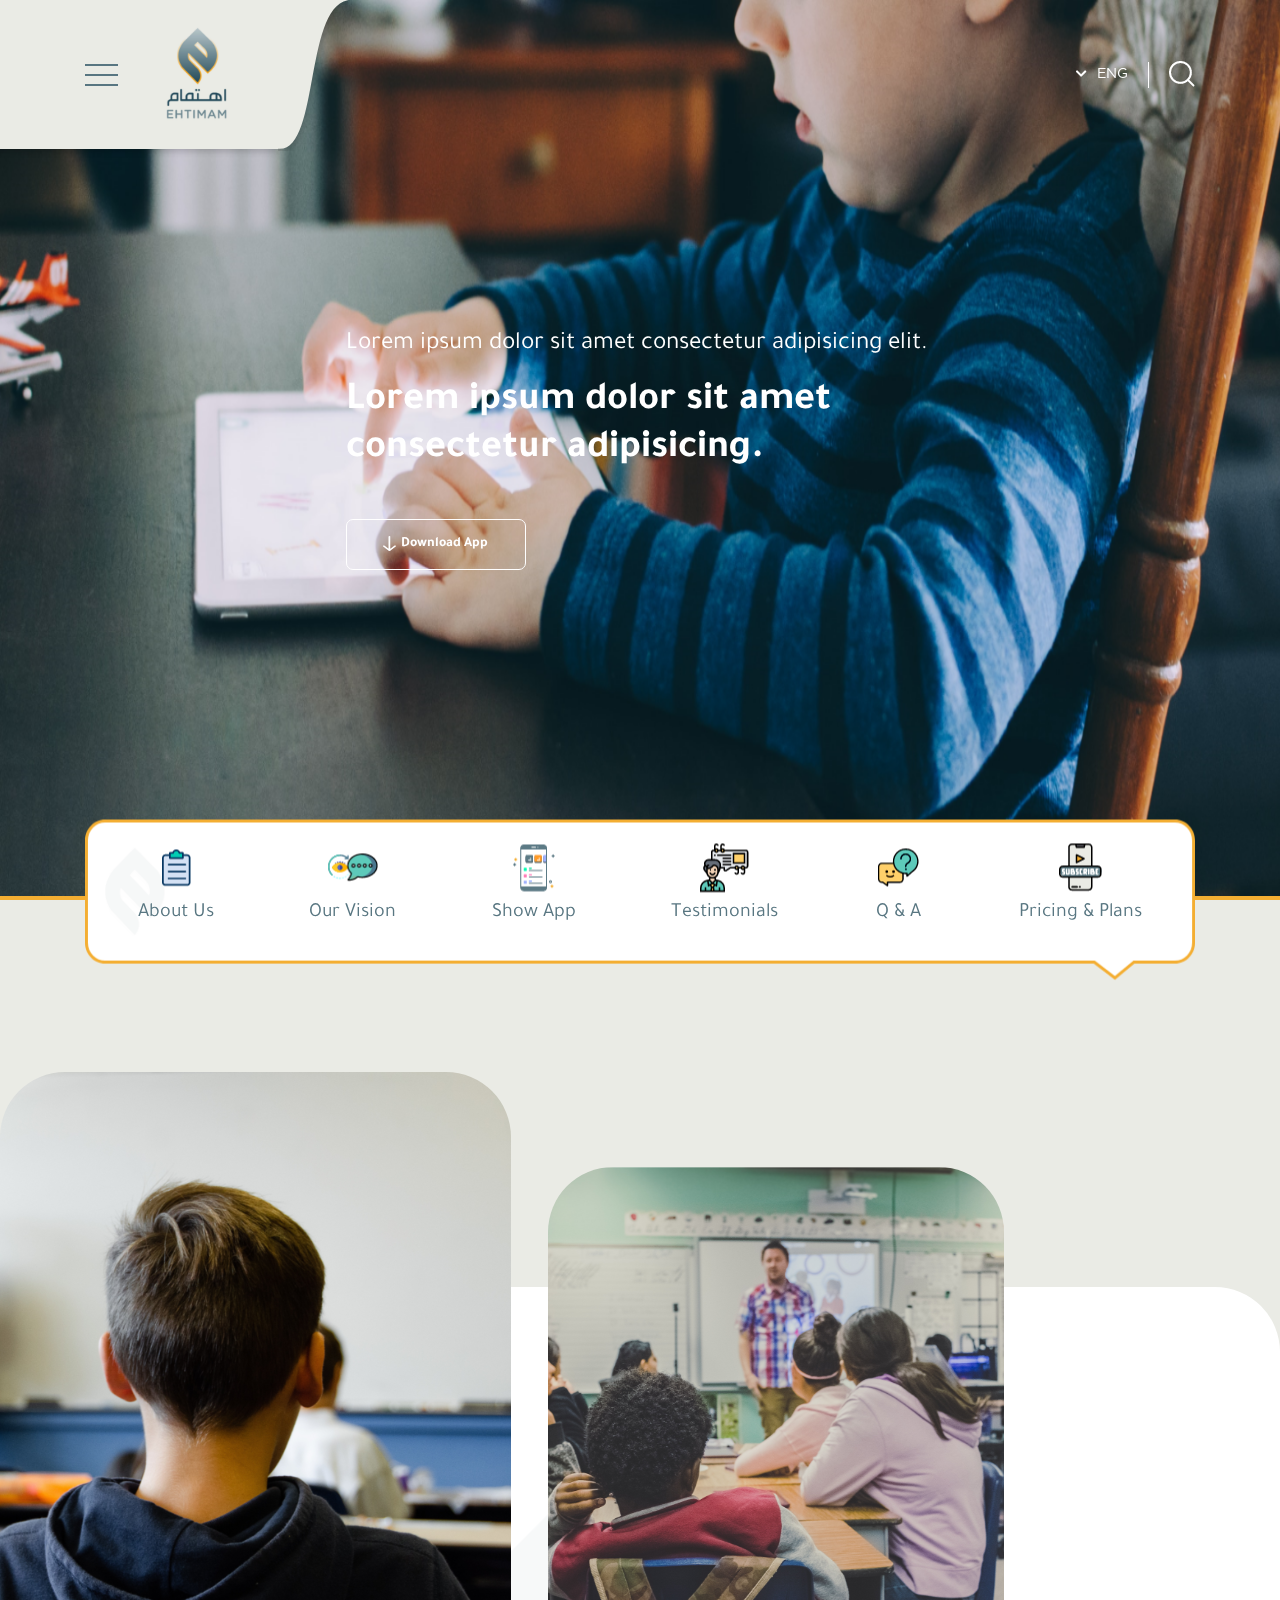
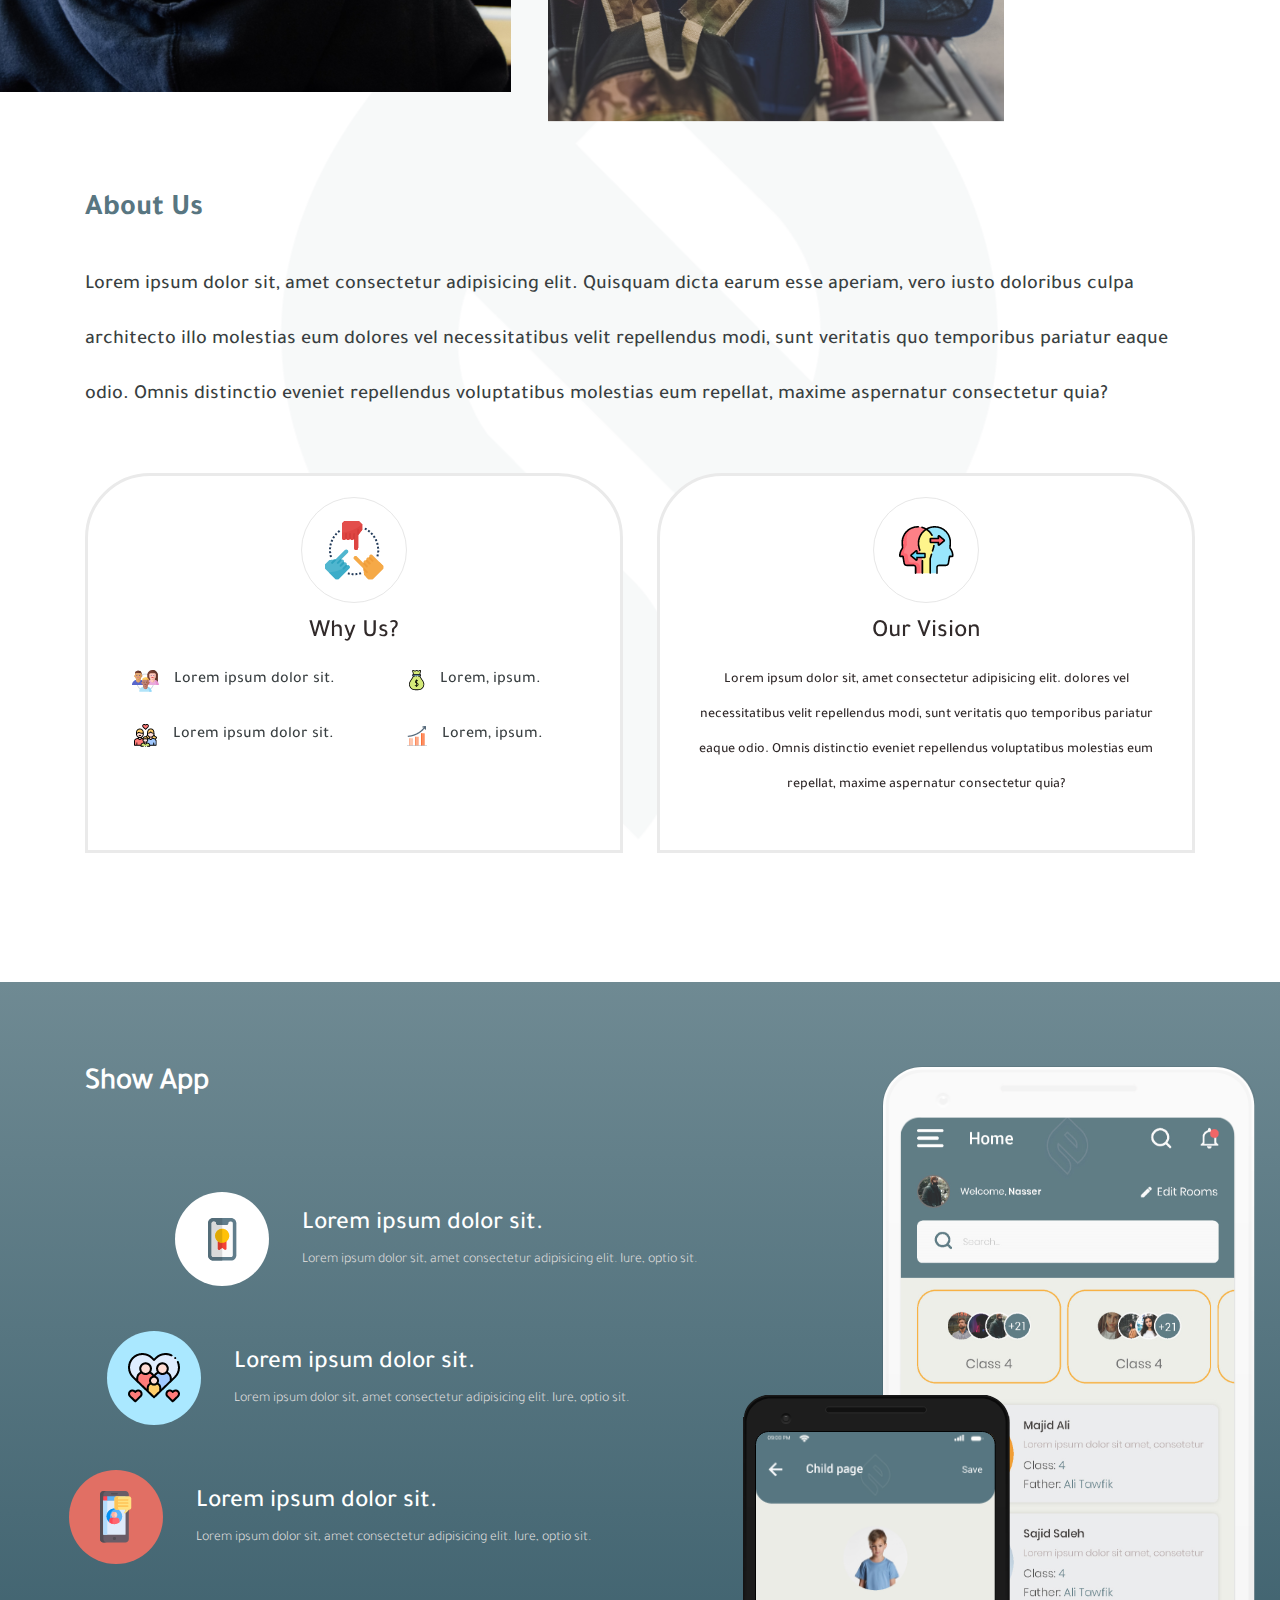
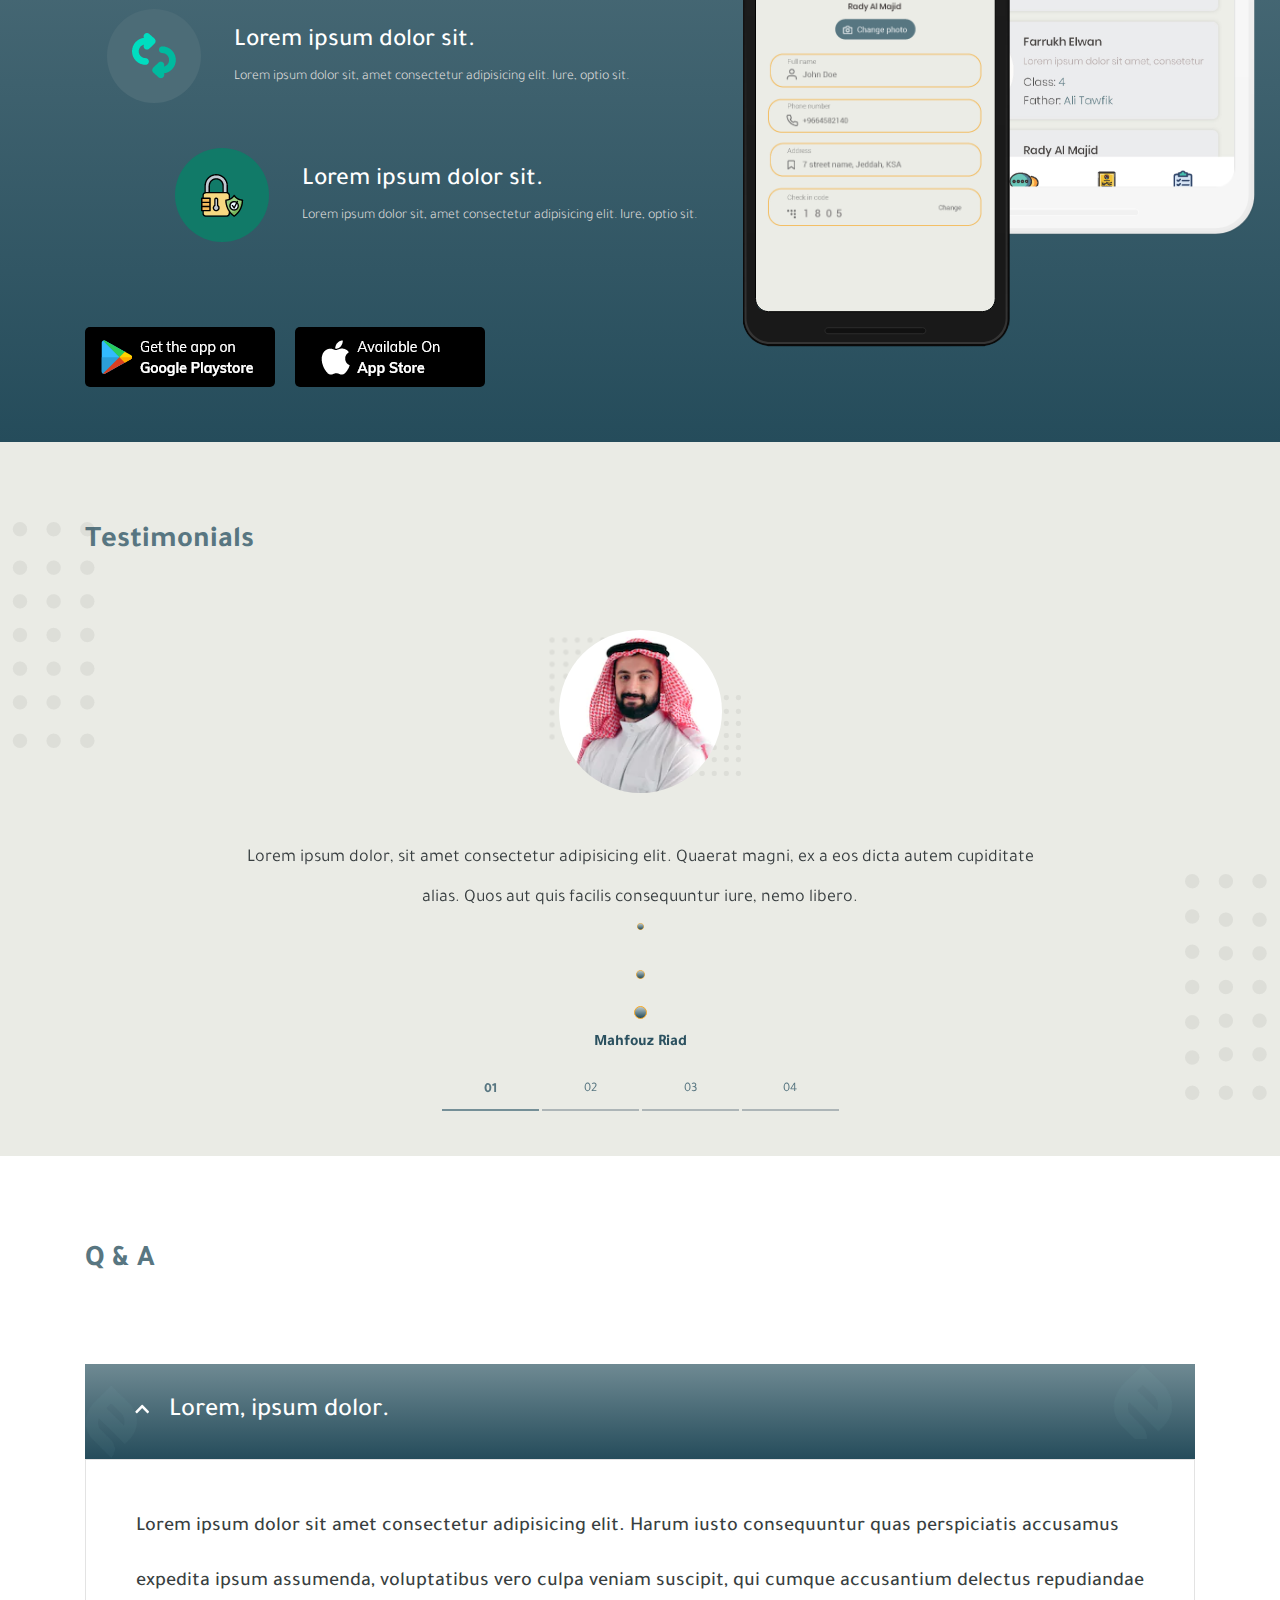
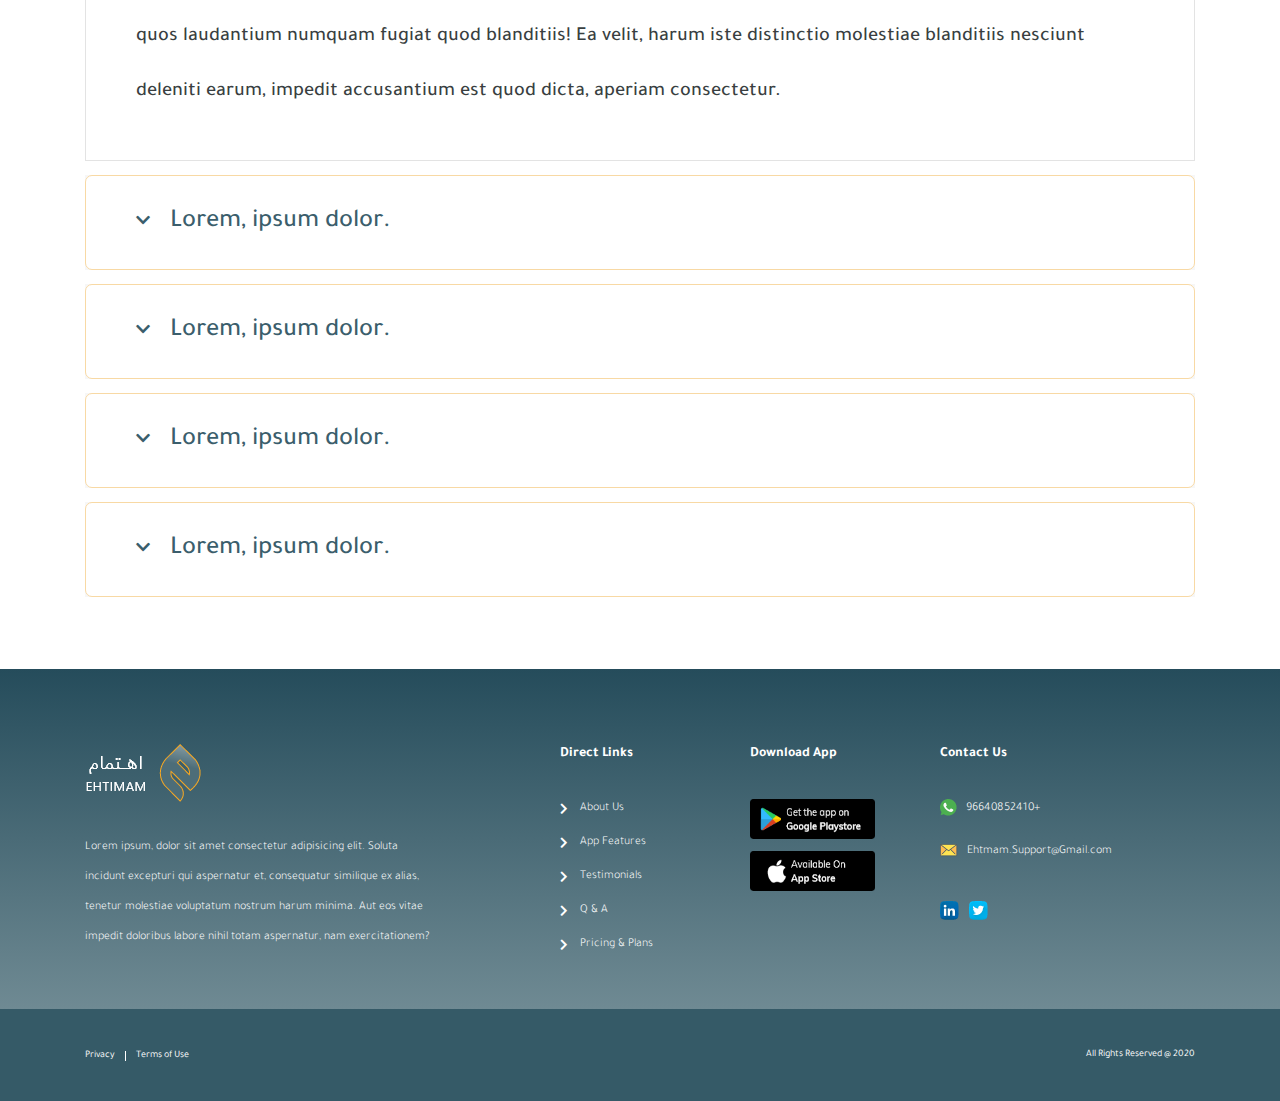
==== commit df521d2a: "Edits" ====
--- a/index-en.html
+++ b/index-en.html
@@ -234,14 +234,14 @@
           </div>
           <div class="col-lg-6 slids">
             <h2>Show App</h2>
-            <div class="light"><img class="img-fluid light1" src="images/light1.png" alt="">
+            <div class="light"><img class="img-fluid light1" src="images/Light1.png" alt="">
               <div class="swiper-container app1">
                 <div class="swiper-wrapper">
                   <div class="swiper-slide"><img class="img-fluid" src="images/Screen.png" alt=""></div>
                 </div>
               </div>
             </div>
-            <div class="dark"><img class="img-fluid dark1" src="images/dark1.png" alt="">
+            <div class="dark"><img class="img-fluid dark1" src="images/Dark1.png" alt="">
               <div class="swiper-container app2">
                 <div class="swiper-wrapper">
                   <div class="swiper-slide"><img class="img-fluid" src="images/Screen1.png" alt=""></div>
